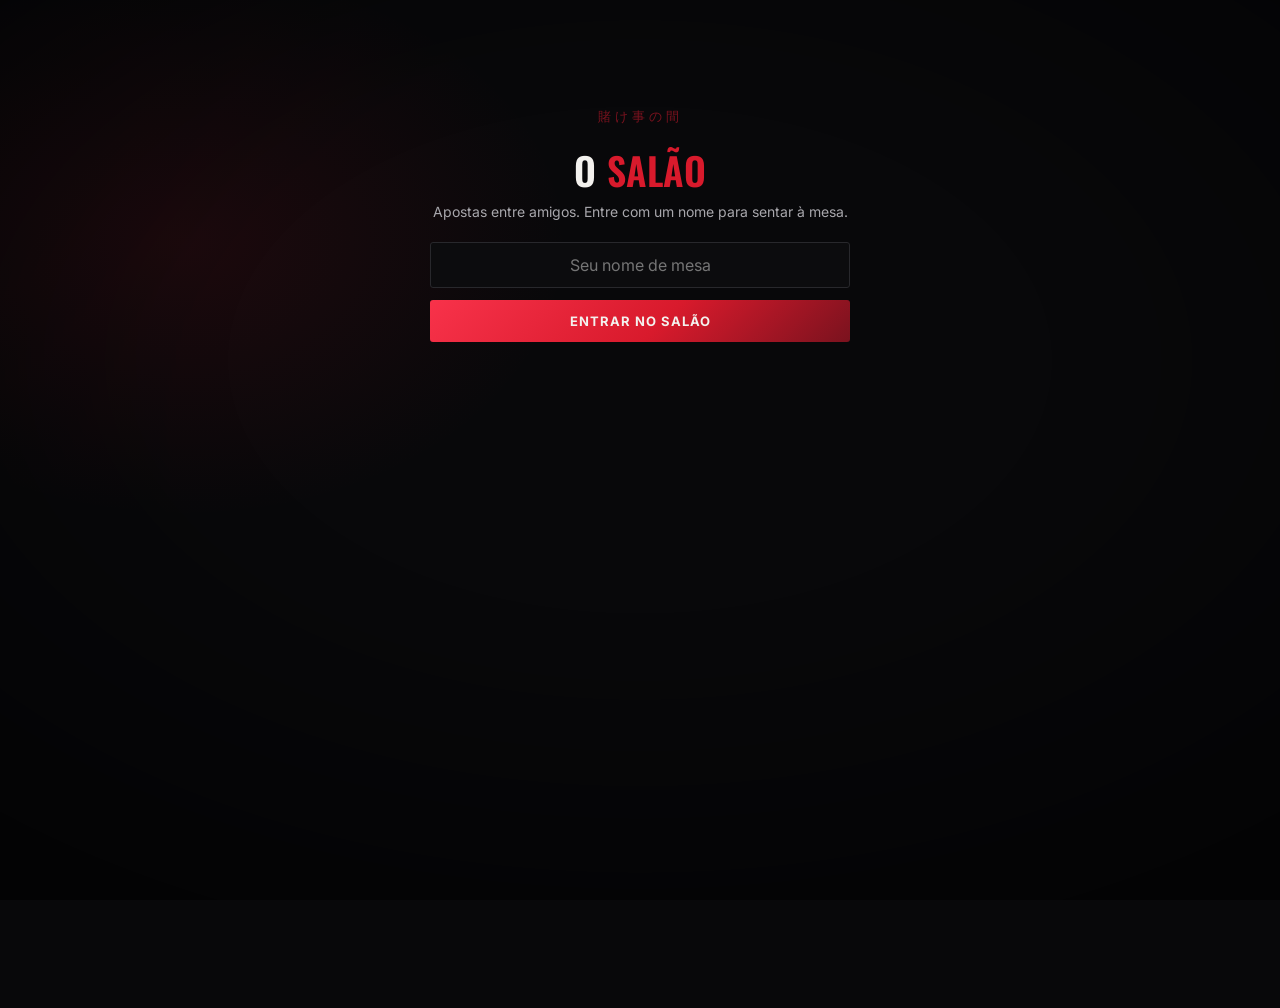
==== index.html @ 5dc74555 "first commit" ====
<!DOCTYPE html>
<html lang="pt-BR">
<head>
<meta charset="UTF-8">
<meta name="viewport" content="width=device-width, initial-scale=1.0">
<title>Salão de Apostas</title>
<link rel="preconnect" href="https://fonts.googleapis.com">
<link href="https://fonts.googleapis.com/css2?family=Oswald:wght@400;500;600;700&family=Inter:wght@400;500;600;700&family=JetBrains+Mono:wght@400;500;700&display=swap" rel="stylesheet">
<style>
  :root{
    --bg:#08080a;
    --panel:#131315;
    --panel-2:#0e0e10;
    --line:#28282c;
    --red:#d81a2c;
    --red-dim:#7a121e;
    --red-bright:#f8324a;
    --red-glow: rgba(216,26,44,.35);
    --gold:#e8c85a;
    --white:#f3f1ee;
    --dim:#a8a7ac;
    --muted:#6f6e74;
    --shadow: 0 10px 30px rgba(0,0,0,.6);
  }
  *{box-sizing:border-box;}
  html,body{margin:0;padding:0;}
  body{
    background:
      radial-gradient(ellipse 900px 500px at 85% -10%, rgba(216,26,44,.20), transparent 60%),
      radial-gradient(ellipse 700px 500px at 8% 15%, rgba(216,26,44,.10), transparent 55%),
      radial-gradient(ellipse 900px 700px at 50% 115%, rgba(120,10,20,.18), transparent 60%),
      var(--bg);
    background-attachment: fixed;
    background-size: 180% 180%, 180% 180%, 180% 180%, auto;
    animation: bgDrift 26s ease-in-out infinite;
    color:var(--white);
    font-family:'Inter',sans-serif;
    min-height:100vh;
    position:relative;
    -webkit-font-smoothing:antialiased;
  }
  body::after{
    content:''; position:fixed; inset:0; pointer-events:none; z-index:0;
    background: radial-gradient(ellipse 80% 70% at 50% 40%, transparent 40%, rgba(0,0,0,.55) 100%);
  }
  @keyframes bgDrift{
    0%,100%{ background-position: 0% 0%, 100% 20%, 50% 100%, 0 0; }
    50%{ background-position: 15% 10%, 85% 5%, 45% 92%, 0 0; }
  }
  @media (prefers-reduced-motion: reduce){ body{ animation:none; } }
  @keyframes neonFlicker{
    0%,100%{ opacity:1; text-shadow: 0 0 10px var(--red-glow), 0 0 22px var(--red-glow); }
    92%{ opacity:1; text-shadow: 0 0 10px var(--red-glow), 0 0 22px var(--red-glow); }
    93%{ opacity:.4; text-shadow:none; }
    95%{ opacity:1; text-shadow: 0 0 10px var(--red-glow), 0 0 22px var(--red-glow); }
    96%{ opacity:.5; text-shadow:none; }
    98%{ opacity:1; text-shadow: 0 0 10px var(--red-glow), 0 0 22px var(--red-glow); }
  }

  h1,h2,h3,.display{
    font-family:'Oswald',sans-serif;
    text-transform:uppercase;
    letter-spacing:.5px;
    font-weight:600;
  }
  .mono{ font-family:'JetBrains Mono',monospace; }
  a{color:var(--red);}
  button{
    font-family:'Inter',sans-serif;
    cursor:pointer;
    border:none;
    border-radius:3px;
    transition: transform .12s ease, filter .12s ease, background .15s ease;
  }
  button:active{ transform: scale(.97); }
  button:disabled{ opacity:.35; cursor:not-allowed; filter:none; transform:none; }
  button:focus-visible, input:focus-visible, select:focus-visible{
    outline: 2px solid var(--red);
    outline-offset: 2px;
  }
  input, select, textarea{
    background:#0c0c0e;
    border:1px solid var(--line);
    color:var(--white);
    border-radius:3px;
    padding:8px 10px;
    font-family:'Inter',sans-serif;
    font-size:14px;
  }

  /* ---------- shell ---------- */
  #app{ max-width:1180px; margin:0 auto; padding:0 18px 60px; position:relative; z-index:1; }

  .hud{
    position:sticky; top:0; z-index:20;
    background: linear-gradient(180deg, #0a0a0aef, #0a0a0ad0 80%, transparent);
    backdrop-filter: blur(6px);
    padding:16px 18px 12px;
    margin:0 -18px;
    border-bottom:1px solid var(--line);
    display:flex; align-items:center; gap:16px; flex-wrap:wrap;
  }
  .hud .brand{ font-size:21px; font-weight:700; color:var(--white); white-space:nowrap; display:flex; align-items:baseline; gap:8px; }
  .hud .brand span.mark{ color:var(--red); animation: neonFlicker 5s ease-in-out 1; }
  .hud .brand em{ font-style:normal; color:var(--muted); font-weight:400; font-size:11px; letter-spacing:1.5px; text-transform:uppercase; margin-left:2px; font-family:'Inter',sans-serif; }
  .hud .spacer{ flex:1; }
  .balance-pill{
    display:flex; align-items:center; gap:9px;
    background:var(--panel); border:1px solid var(--red-dim); border-radius:3px;
    padding:6px 14px 6px 8px;
  }
  .chip-dot{
    width:20px;height:20px;border-radius:50%;
    background:var(--red);
    border:2px solid #2a0508;
    box-shadow: 0 0 0 2px var(--red) inset;
  }
  .balance-pill .num{ font-size:16px; font-weight:700; color:var(--white); }
  .who{ font-size:12.5px; color:var(--dim); text-transform:uppercase; letter-spacing:.5px; }
  .who b{ color:var(--white); }

  .ticker-wrap{
    overflow:hidden; white-space:nowrap;
    border-bottom:1px solid var(--line);
    background:var(--panel-2);
    padding:7px 0;
    margin:0 -18px 22px;
  }
  .ticker-wrap.empty{ display:none; }
  .ticker{
    display:inline-block;
    padding-left:100%;
    animation: scrollTicker 28s linear infinite;
    font-size:12.5px; color:var(--dim);
  }
  .ticker span{ margin-right:46px; }
  .ticker b{ color:var(--red); }
  @keyframes scrollTicker{ 0%{ transform:translateX(0); } 100%{ transform:translateX(-100%); } }
  @media (prefers-reduced-motion: reduce){ .ticker{ animation:none; padding-left:0; } }

  .gate{
    max-width:420px; margin:12vh auto; text-align:center;
    position:relative;
  }
  .gate .kanji{ font-size:13px; color:var(--red-dim); letter-spacing:4px; margin-bottom:6px; }
  .gate h1{ font-size:38px; margin-bottom:4px; line-height:1; }
  .gate h1 span{ color:var(--red); animation: neonFlicker 5s ease-in-out 1; }
  .gate p{ color:var(--dim); font-size:14px; margin-bottom:22px; text-transform:none; letter-spacing:0; font-family:'Inter',sans-serif; }
  .gate input{ width:100%; text-align:center; font-size:16px; padding:12px; margin-bottom:12px; }
  .gate button{ width:100%; padding:13px; background:var(--red); color:var(--white); font-weight:700; font-size:13px; text-transform:uppercase; letter-spacing:1px; }
  .gate button:hover{ background:#f02338; }

  .layout{ display:grid; grid-template-columns: 1.7fr 1fr; gap:22px; align-items:start; }
  @media (max-width: 860px){ .layout{ grid-template-columns:1fr; } }

  .section-head{
    display:flex; align-items:baseline; justify-content:space-between; gap:10px;
    margin-bottom:14px;
    border-bottom:2px solid var(--red);
    padding-bottom:8px;
  }
  .section-head h2{ font-size:17px; margin:0; color:var(--white); }
  .section-head .hint{ font-size:12px; color:var(--muted); }

  .new-bet-toggle{
    background:var(--red); color:var(--white); font-weight:700; font-size:12px;
    padding:9px 14px; text-transform:uppercase; letter-spacing:.5px;
  }
  .new-bet-toggle:hover{ background:#f02338; }

  .card{
    background: var(--panel);
    border:1px solid var(--line);
    border-radius:4px;
    padding:16px 18px;
    box-shadow:var(--shadow);
  }

  .new-bet-form{ margin-bottom:20px; }
  .new-bet-form .row{ display:flex; gap:10px; margin-bottom:10px; flex-wrap:wrap; }
  .new-bet-form input[type=text]{ flex:1; min-width:160px; }
  .type-toggle{ display:flex; gap:8px; }
  .type-toggle button{
    background:#0c0c0e; border:1px solid var(--line); color:var(--dim);
    padding:8px 12px; font-size:12px; text-transform:uppercase; letter-spacing:.5px;
  }
  .type-toggle button.active{ background:var(--red); color:var(--white); border-color:var(--red); font-weight:600; }
  .new-bet-form .opts-hint{ font-size:11.5px; color:var(--muted); margin:-4px 0 10px; }
  .submit-bet{ background:var(--red); color:var(--white); font-weight:700; padding:10px 18px; font-size:12.5px; text-transform:uppercase; letter-spacing:.5px; }
  .submit-bet:hover{ background:#f02338; }

  .bet-list{ display:flex; flex-direction:column; gap:14px; }
  .bet{
    background: var(--panel);
    border:1px solid var(--line);
    border-radius:4px;
    padding:16px 18px 14px;
    box-shadow:var(--shadow);
    position:relative;
    overflow:hidden;
  }
  .bet::before{
    content:''; position:absolute; inset:0 0 auto 0; height:3px;
    background:var(--red);
  }
  .bet.closed::before{ background:var(--muted); }
  .bet-top{ display:flex; justify-content:space-between; gap:10px; align-items:flex-start; margin-bottom:6px;}
  .bet-title{ font-size:16.5px; font-weight:600; color:var(--white); line-height:1.3; font-family:'Inter',sans-serif; text-transform:none; letter-spacing:0; }
  .bet-meta{ font-size:11.5px; color:var(--muted); margin-top:2px; }
  .status-tag{
    font-size:10.5px; padding:3px 9px; border-radius:2px; white-space:nowrap; flex-shrink:0;
    text-transform:uppercase; letter-spacing:.5px; font-weight:600;
  }
  .status-tag.aberta{ background:transparent; color:var(--red); border:1px solid var(--red); }
  .status-tag.fechada{ background:var(--panel-2); color:var(--muted); border:1px solid var(--line); }

  .pot-line{ font-size:12px; color:var(--dim); margin:8px 0 10px; }
  .pot-line .mono{ color:var(--white); }

  .option-row{
    display:flex; align-items:center; gap:10px;
    padding:8px 4px; border-bottom:1px solid var(--line);
  }
  .option-row:last-child{ border-bottom:none; }
  .option-row .oname{ flex:1; font-size:13.5px; }
  .option-row .oname.void{ color:var(--muted); font-style:italic; }
  .option-row .opool{ font-size:11.5px; color:var(--muted); min-width:70px; text-align:right; }
  .option-row input[type=number]{ width:70px; }
  .option-row button.wager-btn{
    background:transparent; color:var(--red); border:1px solid var(--red);
    padding:6px 10px; font-size:11.5px; font-weight:600; text-transform:uppercase; letter-spacing:.5px;
  }
  .option-row button.wager-btn:hover{ background:var(--red); color:var(--white); }
  .option-row.winner{ background:rgba(216,26,44,.1); border-radius:2px; }
  .option-row.winner .oname::after{ content:' — vencedora'; color:var(--red); font-size:11px; font-weight:600; font-style:normal; }

  .open-input-row{ display:flex; gap:8px; margin-top:8px; }
  .open-input-row input[type=text]{ flex:1; }

  .my-wagers{ margin-top:8px; font-size:11.5px; color:var(--muted); }
  .my-wagers b{ color:var(--dim); }

  .host-controls{
    margin-top:12px; padding-top:10px; border-top:1px solid var(--line);
    display:flex; gap:8px; align-items:center; flex-wrap:wrap;
  }
  .host-controls select{ flex:1; min-width:140px; }
  .host-controls button.resolve{ background:var(--red); color:var(--white); font-weight:700; font-size:12px; padding:8px 14px; text-transform:uppercase; letter-spacing:.5px; }
  .host-controls button.resolve:hover{ background:#f02338; }
  .host-controls button.void-bet{ background:transparent; border:1px solid var(--muted); color:var(--muted); font-size:11.5px; padding:7px 12px; }
  .host-controls .host-label{ font-size:11px; color:var(--muted); width:100%; text-transform:uppercase; letter-spacing:.5px; }

  .result-note{ margin-top:10px; font-size:12.5px; color:var(--red); font-style:italic; }

  /* sidebar */
  .side-card{ margin-bottom:18px; }
  .leaderboard-row{ display:flex; align-items:center; gap:10px; padding:7px 2px; font-size:13.5px; }
  .leaderboard-row .rank{ width:20px; color:var(--muted); font-size:12px; }
  .leaderboard-row .name{ flex:1; }
  .leaderboard-row .amt{ color:var(--red); font-weight:600; }
  .leaderboard-row.me{ background:rgba(216,26,44,.1); border-radius:2px; }

  .bonus-row{ display:flex; align-items:center; justify-content:space-between; gap:10px; margin-bottom:10px; }
  .bonus-row .desc{ font-size:12.5px; color:var(--dim); flex:1; }
  .bonus-btn{
    background:var(--red); color:var(--white); font-weight:700; font-size:12px; padding:9px 14px; white-space:nowrap;
    text-transform:uppercase; letter-spacing:.5px;
  }
  .bonus-btn:hover:not(.cooldown){ background:#f02338; }
  .bonus-btn.cooldown{ background:var(--panel-2); color:var(--muted); border:1px solid var(--line); }

  .slot{
    display:flex; gap:6px; justify-content:center; margin:10px 0;
  }
  .reel{
    width:44px; height:44px; background:var(--panel-2); border:1px solid var(--red-dim);
    border-radius:3px; display:flex; align-items:center; justify-content:center;
    font-size:22px;
  }
  .reel.spin{ animation: reelSpin .09s linear infinite; }
  @keyframes reelSpin{ 0%{ transform:translateY(0);} 100%{ transform:translateY(6px);} }
  .slot-result{ text-align:center; font-size:12.5px; color:var(--dim); min-height:16px; }

  .admin-toggle{ font-size:11px; color:var(--muted); background:none; border:none; text-decoration:underline; padding:4px 0; text-transform:uppercase; letter-spacing:.5px; }
  .admin-box{ margin-top:8px; display:flex; gap:8px; }
  .admin-box input{ flex:1; }
  .admin-panel{ border:1px solid var(--red-dim); }
  .admin-panel h3{ font-size:13px; margin:0 0 10px; color:var(--red); letter-spacing:.5px; }
  .admin-row{ display:flex; gap:8px; margin-bottom:8px; flex-wrap:wrap; }
  .admin-row input{ flex:1; min-width:90px; }
  .admin-row button{ background:var(--red-dim); color:var(--white); font-size:11.5px; padding:8px 12px; font-weight:600; text-transform:uppercase; letter-spacing:.5px; }
  .admin-row button:hover{ background:var(--red); }
  .admin-note{ font-size:11px; color:var(--muted); margin-top:6px;}

  .admin-sub{ margin-top:14px; padding-top:12px; border-top:1px dashed var(--line); }
  .admin-sub h4{ font-family:'Inter',sans-serif; font-size:11.5px; text-transform:uppercase; letter-spacing:.8px; color:var(--dim); margin:0 0 8px; }
  .banned-list, .shop-manage-list{ display:flex; flex-wrap:wrap; gap:6px; margin-top:6px; }
  .banned-chip, .shop-chip{
    display:flex; align-items:center; gap:6px; background:var(--panel-2); border:1px solid var(--line);
    border-radius:2px; padding:4px 6px; font-size:11.5px; color:var(--dim);
  }
  .banned-chip button, .shop-chip button{
    background:none; border:none; color:var(--muted); font-size:13px; line-height:1; padding:0 2px;
  }
  .banned-chip button:hover, .shop-chip button:hover{ color:var(--red); }
  .emoji-pick-row{ display:flex; flex-wrap:wrap; gap:4px; margin:6px 0 8px; }
  .emoji-pick{ background:var(--panel-2); border:1px solid var(--line); font-size:16px; padding:4px 7px; border-radius:2px; }
  .emoji-pick:hover{ border-color:var(--red); }
  .emoji-pick.active{ border-color:var(--red); background:rgba(216,26,44,.15); }

  .shop-card{ margin-bottom:18px; }
  .shop-tabs{ display:flex; gap:6px; margin-bottom:12px; }
  .shop-tab{
    flex:1; background:var(--panel-2); border:1px solid var(--line); color:var(--dim);
    padding:8px; font-size:11.5px; text-transform:uppercase; letter-spacing:.5px;
  }
  .shop-tab.active{ background:var(--red); color:var(--white); border-color:var(--red); font-weight:600; }
  .shop-items{ display:flex; flex-direction:column; gap:8px; }
  .shop-item{
    display:flex; align-items:center; gap:10px; padding:8px; background:var(--panel-2);
    border:1px solid var(--line); border-radius:3px;
  }
  .shop-item .preview{ width:26px; height:26px; border-radius:50%; flex-shrink:0; border:1px solid var(--line); }
  .shop-item .preview.emoji{ font-size:18px; display:flex; align-items:center; justify-content:center; border-radius:3px; background:#0c0c0e; }
  .shop-item .label-tag{
    font-size:10px; font-weight:700; text-transform:uppercase; letter-spacing:.5px; color:var(--red);
    border:1px solid var(--red); border-radius:2px; padding:2px 5px;
  }
  .shop-item .info{ flex:1; min-width:0; }
  .shop-item .iname{ font-size:13px; color:var(--white); }
  .shop-item .iprice{ font-size:11px; color:var(--muted); }
  .shop-item .ibtn{ font-size:11px; font-weight:700; text-transform:uppercase; letter-spacing:.5px; padding:7px 11px; white-space:nowrap; }
  .shop-item .ibtn.buy{ background:var(--red); color:var(--white); }
  .shop-item .ibtn.buy:hover{ background:#f02338; }
  .shop-item .ibtn.equip{ background:transparent; border:1px solid var(--dim); color:var(--dim); }
  .shop-item .ibtn.equip:hover{ border-color:var(--red); color:var(--red); }
  .shop-item .ibtn.equipped{ background:var(--panel-2); border:1px solid var(--red); color:var(--red); }
  .shop-item .ibtn.locked{ background:var(--panel-2); border:1px solid var(--line); color:var(--muted); cursor:not-allowed; }
  .shop-empty{ font-size:12px; color:var(--muted); text-align:center; padding:14px 0; }

  .chat-card{ display:flex; flex-direction:column; }
  .chat-log{
    height:230px; overflow-y:auto; display:flex; flex-direction:column; gap:9px;
    padding-right:4px; margin-bottom:10px;
  }
  .chat-log::-webkit-scrollbar{ width:6px; }
  .chat-log::-webkit-scrollbar-thumb{ background:var(--line); border-radius:3px; }
  .chat-msg{ font-size:12.5px; line-height:1.4; color:var(--dim); }
  .chat-msg b{ color:var(--red); font-weight:600; }
  .chat-msg.house{ background:rgba(216,26,44,.08); border-left:2px solid var(--red); padding:6px 8px; border-radius:2px; }
  .chat-msg.house b{ color:var(--gold, #e8c85a); }
  .chat-msg .chat-time{ color:var(--muted); font-size:10px; float:right; }
  .crest{ margin-right:4px; }
  .name-tag{
    display:inline-block; margin-left:5px; font-size:9.5px; font-weight:700; letter-spacing:.5px;
    text-transform:uppercase; color:var(--red); border:1px solid var(--red); border-radius:2px;
    padding:1px 4px; vertical-align:middle;
  }
  .chat-empty{ font-size:12.5px; color:var(--muted); text-align:center; padding:20px 0; }
  .chat-input-row{ display:flex; gap:8px; }
  .chat-input-row input{ flex:1; }
  .chat-input-row button{ background:var(--red); color:var(--white); font-weight:700; font-size:12px; padding:8px 14px; text-transform:uppercase; letter-spacing:.5px; }
  .chat-input-row button:hover{ background:#f02338; }

  .empty-state{ font-size:13.5px; color:var(--muted); padding:24px 0; text-align:center; }
  .toast{
    position:fixed; bottom:20px; left:50%; transform:translateX(-50%);
    background:var(--panel); border:1px solid var(--red); color:var(--white);
    padding:10px 18px; border-radius:3px; font-size:13px; box-shadow:var(--shadow);
    z-index:50; opacity:0; transition:opacity .25s ease;
    pointer-events:none;
  }
  .toast.show{ opacity:1; }

  /* ---------- mafia casino: gradientes, glow e animações ---------- */
  .new-bet-toggle, .submit-bet, .host-controls button.resolve,
  .bonus-btn:not(.cooldown), .chat-input-row button, .shop-item .ibtn.buy, .gate button{
    background: linear-gradient(135deg, var(--red-bright), var(--red) 55%, var(--red-dim));
    position:relative; overflow:hidden; z-index:0;
  }
  .new-bet-toggle::before, .submit-bet::before, .host-controls button.resolve::before,
  .bonus-btn:not(.cooldown)::before, .chat-input-row button::before, .shop-item .ibtn.buy::before, .gate button::before{
    content:''; position:absolute; top:0; left:-60%; width:35%; height:100%;
    background: linear-gradient(115deg, transparent, rgba(255,255,255,.4), transparent);
    transform: skewX(-18deg);
    transition: left .55s ease;
    pointer-events:none;
  }
  .new-bet-toggle:hover::before, .submit-bet:hover::before, .host-controls button.resolve:hover::before,
  .bonus-btn:not(.cooldown):hover::before, .chat-input-row button:hover::before, .shop-item .ibtn.buy:hover::before, .gate button:hover::before{
    left:130%;
  }
  @keyframes pulseGlow{
    0%,100%{ box-shadow: 0 0 0 rgba(216,26,44,0); }
    50%{ box-shadow: 0 0 16px 1px var(--red-glow); }
  }
  .bonus-btn:not(.cooldown){ animation: pulseGlow 2.2s ease-in-out infinite; }

  .card, .bet, .shop-item{
    background: linear-gradient(165deg, #17171a, var(--panel-2) 75%);
    transition: border-color .2s ease, box-shadow .2s ease, transform .2s ease;
  }
  .bet:hover, .shop-item:hover{
    border-color: var(--red-dim);
    box-shadow: var(--shadow), 0 0 0 1px rgba(216,26,44,.15), 0 0 20px -4px var(--red-glow);
  }
  .bet.aberta-glow::before{
    background: linear-gradient(90deg, var(--red-dim), var(--red-bright), var(--red-dim));
    background-size:200% 100%;
    animation: shimmerBar 3.4s linear infinite;
  }
  @keyframes shimmerBar{ 0%{ background-position:0% 0; } 100%{ background-position:200% 0; } }

  .chip-dot{
    background: conic-gradient(from 0deg, var(--red-dim), var(--red-bright), var(--red-dim), var(--red-bright), var(--red-dim));
    animation: chipSpin 6s linear infinite;
  }
  @keyframes chipSpin{ 0%{ filter:hue-rotate(0deg) brightness(1); } 50%{ filter:hue-rotate(6deg) brightness(1.15); } 100%{ filter:hue-rotate(0deg) brightness(1); } }

  .balance-pill{ transition: box-shadow .3s ease; }
  .balance-pill:hover{ box-shadow: 0 0 14px -2px var(--red-glow); }

  .section-head{ position:relative; }
  .section-head::after{
    content:''; position:absolute; left:0; right:0; bottom:-2px; height:2px;
    background: linear-gradient(90deg, var(--red), transparent);
    opacity:.7;
  }

  @media (prefers-reduced-motion: reduce){
    .bonus-btn:not(.cooldown), .bet.aberta-glow::before, .chip-dot{ animation:none; }
  }
</style>
</head>
<body>
<div id="app"></div>
<div class="toast" id="toast"></div>

<script>
const STORAGE_KEY = 'casino_state';
const ME_KEY = 'casino_me';
const ADMIN_PIN = 'vip777';
const START_BALANCE = 500;
const BONUS_AMOUNT = 100;
const BONUS_COOLDOWN = 3 * 60 * 1000;
const SPIN_COOLDOWN = 45 * 1000;
const SYMBOLS = ['🍒','🔔','⭐','7️⃣','🍋','💎'];

let state = { users: {}, bets: [], chat: [], banned: [], settings: { startBalance: 500 }, shop: null };
let chatDraft = '';
let me = null;
let loginPinOpen = false;
let spinning = false;
let now = Date.now();
let newBetOpen = false;
let newBetType = 'fixa';
let shopTab = 'colors';
let newCrestEmoji = '';

const DEFAULT_SHOP = {
  colors: [
    { id:'c_gold',   label:'Dourado',      hex:'#e8c85a', price:150 },
    { id:'c_silver', label:'Prata',        hex:'#c9c9d1', price:150 },
    { id:'c_green',  label:'Verde Neon',   hex:'#39ff8f', price:200 },
    { id:'c_blue',   label:'Azul Elétrico',hex:'#2e8bff', price:200 },
    { id:'c_purple', label:'Roxo Real',    hex:'#a34bff', price:250 },
    { id:'c_white',  label:'Branco Puro',  hex:'#ffffff', price:100 }
  ],
  tags: [
    { id:'t_apostador', label:'Apostador', price:100 },
    { id:'t_sortudo',   label:'Sortudo',   price:150 },
    { id:'t_tubarao',   label:'Tubarão',   price:300 },
    { id:'t_banqueiro', label:'Banqueiro', price:400 },
    { id:'t_lenda',     label:'Lenda',     price:600 }
  ],
  crests: [
    { id:'k_dice',   emoji:'🎲', label:'Dados',      price:50 },
    { id:'k_spade',  emoji:'♠️', label:'Espadas',    price:80 },
    { id:'k_joker',  emoji:'🃏', label:'Joker',      price:120 },
    { id:'k_money',  emoji:'💰', label:'Saco de Grana', price:150 },
    { id:'k_fire',   emoji:'🔥', label:'Fogo',       price:150 },
    { id:'k_bolt',   emoji:'⚡', label:'Raio',       price:180 },
    { id:'k_skull',  emoji:'☠️', label:'Caveira',    price:200 },
    { id:'k_gem',    emoji:'💎', label:'Diamante',   price:250 },
    { id:'k_shark',  emoji:'🦈', label:'Tubarão',    price:300 },
    { id:'k_dragon', emoji:'🐉', label:'Dragão',     price:350 },
    { id:'k_crown',  emoji:'👑', label:'Coroa',      price:400 }
  ]
};
const CREST_SUGGESTIONS = ['👑','💎','🔥','☠️','🐉','🦈','⚡','🃏','♠️','🎲','💰','🍀','🎯','🥇','🐺','🦁','🃏','🂡','🎰','🍒'];

function toast(msg){
  const t = document.getElementById('toast');
  t.textContent = msg;
  t.classList.add('show');
  clearTimeout(t._h);
  t._h = setTimeout(()=> t.classList.remove('show'), 2600);
}

async function loadState(){
  try{
    const r = await fetch('/api/state');
    if(r.ok) state = await r.json();
  }catch(e){ console.error('falha ao buscar estado', e); }
  if(!state.chat) state.chat = [];
  if(!state.banned) state.banned = [];
  if(!state.settings) state.settings = { startBalance: 500 };
  if(!state.shop) state.shop = JSON.parse(JSON.stringify(DEFAULT_SHOP));
}
async function saveState(){
  try{
    await fetch('/api/state', {
      method:'POST',
      headers:{'Content-Type':'application/json'},
      body: JSON.stringify(state)
    });
  }catch(e){ console.error('storage set failed', e); toast('Falha ao salvar — servidor está de pé?'); }
}
async function loadMe(){
  try{
    const raw = localStorage.getItem(ME_KEY);
    if(raw) me = JSON.parse(raw);
  }catch(e){ me = null; }
}
async function saveMe(){
  try{ localStorage.setItem(ME_KEY, JSON.stringify(me)); }catch(e){}
}

function ensureUser(name){
  if(!state.users[name]){
    state.users[name] = {
      balance: (state.settings && state.settings.startBalance) || START_BALANCE,
      lastBonus: 0, lastSpin: 0,
      owned: { colors: [], tags: [], crests: [] },
      equipped: { color: null, tag: null, crest: null }
    };
  }
  const u = state.users[name];
  if(!u.owned) u.owned = { colors: [], tags: [], crests: [] };
  if(!u.equipped) u.equipped = { color: null, tag: null, crest: null };
  return u;
}

function fmt(n){ return Math.round(n).toLocaleString('pt-BR'); }

function nameHTML(username){
  const u = state.users[username];
  const safeName = escapeHTML(username);
  if(!u || !u.equipped) return safeName;
  const eq = u.equipped;
  const color = eq.color && (state.shop.colors||[]).find(c=> c.id===eq.color);
  const tag = eq.tag && (state.shop.tags||[]).find(t=> t.id===eq.tag);
  const crest = eq.crest && (state.shop.crests||[]).find(k=> k.id===eq.crest);
  const nameStyle = color ? ` style="color:${color.hex};"` : '';
  const crestHtml = crest ? `<span class="crest" title="${escapeAttr(crest.label)}">${crest.emoji}</span>` : '';
  const tagHtml = tag ? `<span class="name-tag">${escapeHTML(tag.label)}</span>` : '';
  return `${crestHtml}<span${nameStyle}>${safeName}</span>${tagHtml}`;
}

// ---------------- rendering ----------------
function render(){
  const app = document.getElementById('app');
  if(me && me.name && (state.banned||[]).includes(me.name)){
    me = null; saveMe();
  }
  if(!me || !me.name){
    app.innerHTML = renderGate();
    bindGate();
    return;
  }
  app.innerHTML = renderApp();
  bindApp();
  const log = document.getElementById('chatLog');
  if(log) log.scrollTop = log.scrollHeight;
}

function renderGate(){
  return `
    <div class="gate">
      <div class="kanji">賭け事の間</div>
      <h1 class="display">O <span>Salão</span></h1>
      <p>Apostas entre amigos. Entre com um nome para sentar à mesa.</p>
      <input id="gateName" type="text" placeholder="Seu nome de mesa" maxlength="20" />
      <button id="gateBtn">Entrar no salão</button>
    </div>
  `;
}
function bindGate(){
  const btn = document.getElementById('gateBtn');
  const input = document.getElementById('gateName');
  input.addEventListener('keydown', e=>{ if(e.key==='Enter') btn.click(); });
  btn.addEventListener('click', async ()=>{
    const name = input.value.trim();
    if(!name){ toast('Escolha um nome'); return; }
    await loadState();
    if((state.banned||[]).includes(name)){ toast('Você foi banido desta mesa.'); return; }
    ensureUser(name);
    me = { name, isAdmin:false };
    await saveMe();
    await saveState();
    render();
  });
}

function tickerHTML(){
  const resolved = state.bets.filter(b=> b.status==='fechada').slice(-10).reverse();
  if(resolved.length===0) return '';
  const items = resolved.map(b=>{
    const label = b.winner === '__void__' ? 'a casa levou tudo' : `venceu "${escapeHTML(b.winner)}"`;
    return `<span><b>${escapeHTML(b.title)}</b> — ${label}</span>`;
  }).join('');
  return items + items; // duplicate for seamless loop
}

function renderApp(){
  const user = ensureUser(me.name);
  const sorted = [...state.bets].sort((a,b)=> b.createdAt - a.createdAt);
  const leaderboard = Object.entries(state.users)
    .sort((a,b)=> b[1].balance - a[1].balance)
    .slice(0, 8);

  const bonusReady = now - (user.lastBonus||0) >= BONUS_COOLDOWN;
  const bonusRemain = Math.max(0, BONUS_COOLDOWN - (now - (user.lastBonus||0)));
  const spinReady = now - (user.lastSpin||0) >= SPIN_COOLDOWN;
  const spinRemain = Math.max(0, SPIN_COOLDOWN - (now - (user.lastSpin||0)));

  const tHTML = tickerHTML();

  return `
    <div class="hud">
      <div class="brand"><span class="mark">O</span> Salão <em>賭け事の間</em></div>
      <div class="spacer"></div>
      <div class="who">sentado como <b>${nameHTML(me.name)}</b>${me.isAdmin ? ' · host' : ''}</div>
      <div class="balance-pill">
        <div class="chip-dot"></div>
        <div class="num mono">${fmt(user.balance)}</div>
      </div>
    </div>
    <div class="ticker-wrap ${tHTML ? '' : 'empty'}"><div class="ticker">${tHTML}</div></div>

    <div class="layout">
      <div>
        <div class="section-head">
          <h2>Mesa de apostas</h2>
          <button class="new-bet-toggle" id="toggleNewBet">${newBetOpen ? 'Cancelar' : '+ Abrir aposta'}</button>
        </div>
        ${newBetOpen ? renderNewBetForm() : ''}
        <div class="bet-list">
          ${sorted.length ? sorted.map(b=> renderBet(b, user)).join('') : '<div class="empty-state">Nenhuma aposta na mesa ainda. Abra a primeira.</div>'}
        </div>
      </div>

      <div>
        <div class="card side-card chat-card">
          <h3 style="margin:0 0 10px;font-size:14px;color:var(--red);">Chat ao vivo</h3>
          <div class="chat-log" id="chatLog">
            ${(state.chat||[]).length ? (state.chat||[]).map(m=>`
              <div class="chat-msg ${m.house?'house':''}"><b>${m.house ? 'A Casa 🂡' : nameHTML(m.user)}</b><span class="chat-time mono">${fmtTime(m.ts)}</span><br>${escapeHTML(m.text)}</div>
            `).join('') : '<div class="chat-empty">Ninguém falou nada ainda.</div>'}
          </div>
          <div class="chat-input-row">
            <input type="text" id="chatInput" placeholder="Escreva algo..." maxlength="240" value="${escapeAttr(chatDraft)}" />
            <button id="chatSendBtn">Enviar</button>
          </div>
        </div>

        <div class="card side-card">
          <h3 style="margin:0 0 10px;font-size:14px;color:var(--red);">Recompensas</h3>
          <div class="bonus-row">
            <div class="desc">Bônus da casa a cada 3 min</div>
            <button class="bonus-btn ${bonusReady?'':'cooldown'}" id="bonusBtn" ${bonusReady?'':'disabled'}>
              ${bonusReady ? '+ '+BONUS_AMOUNT : fmtClock(bonusRemain)}
            </button>
          </div>
          <div style="border-top:1px solid var(--line);margin:10px 0;"></div>
          <div style="font-size:12.5px;color:var(--dim);margin-bottom:6px;">Caça-níquel grátis</div>
          <div class="slot" id="slotReels">
            <div class="reel">🎲</div><div class="reel">🎲</div><div class="reel">🎲</div>
          </div>
          <div class="slot-result" id="slotResult"></div>
          <button class="bonus-btn ${spinReady?'':'cooldown'}" style="width:100%;margin-top:6px;" id="spinBtn" ${spinReady||spinning ? '':'disabled'}>
            ${spinning ? 'girando…' : (spinReady ? 'Girar' : fmtClock(spinRemain))}
          </button>
        </div>

        <div class="card side-card">
          <h3 style="margin:0 0 10px;font-size:14px;color:var(--red);">Ranking da noite</h3>
          ${leaderboard.map(([n,u],i)=>`
            <div class="leaderboard-row ${n===me.name?'me':''}">
              <div class="rank mono">${i+1}</div>
              <div class="name">${nameHTML(n)}</div>
              <div class="amt mono">${fmt(u.balance)}</div>
            </div>`).join('')}
        </div>

        ${renderShopCard(user)}

        <div class="card side-card admin-panel" style="${me.isAdmin ? '' : 'display:none'}">
          ${renderAdminPanel()}
        </div>

        <div class="card side-card" style="${me.isAdmin ? 'display:none':''}">
          <button class="admin-toggle" id="toggleAdminLogin">${loginPinOpen ? 'fechar' : 'sou o host da mesa'}</button>
          ${loginPinOpen ? `
            <div class="admin-box">
              <input type="password" id="adminPin" placeholder="senha do host" />
              <button id="adminPinBtn" style="background:var(--red-dim);color:var(--white);padding:8px 12px;font-size:12px;">Entrar</button>
            </div>` : ''}
        </div>
      </div>
    </div>
  `;
}

function renderShopCard(user){
  const tabs = [['colors','Cores'], ['tags','Tags'], ['crests','Brasões']];
  const items = (state.shop[shopTab] || []);
  const owned = user.owned[shopTab] || [];
  const equippedId = user.equipped[shopTab === 'colors' ? 'color' : shopTab === 'tags' ? 'tag' : 'crest'];
  const eqField = shopTab === 'colors' ? 'color' : shopTab === 'tags' ? 'tag' : 'crest';

  const rows = items.length ? items.map(it=>{
    const isOwned = owned.includes(it.id);
    const isEquipped = equippedId === it.id;
    const canAfford = user.balance >= it.price;
    const preview = shopTab === 'colors'
      ? `<div class="preview" style="background:${it.hex};"></div>`
      : shopTab === 'crests'
        ? `<div class="preview emoji">${it.emoji}</div>`
        : `<div class="label-tag">${escapeHTML(it.label)}</div>`;
    let btn;
    if(isOwned){
      btn = `<button class="ibtn ${isEquipped?'equipped':'equip'}" data-equip="${shopTab}" data-id="${escapeAttr(it.id)}">${isEquipped ? 'Equipado' : 'Equipar'}</button>`;
    } else {
      btn = `<button class="ibtn ${canAfford?'buy':'locked'}" data-buy="${shopTab}" data-id="${escapeAttr(it.id)}" ${canAfford?'':'disabled'}>Comprar</button>`;
    }
    return `<div class="shop-item">
      ${preview}
      <div class="info">
        <div class="iname">${escapeHTML(it.label)}</div>
        <div class="iprice mono">${it.price>0 ? fmt(it.price)+' pts' : 'grátis'}</div>
      </div>
      ${btn}
    </div>`;
  }).join('') : '<div class="shop-empty">O host ainda não adicionou itens aqui.</div>';

  return `
    <div class="card side-card shop-card">
      <h3 style="margin:0 0 10px;font-size:14px;color:var(--red);">Loja</h3>
      <div class="shop-tabs">
        ${tabs.map(([k,label])=> `<button class="shop-tab ${shopTab===k?'active':''}" data-shoptab="${k}">${label}</button>`).join('')}
      </div>
      <div class="shop-items">${rows}</div>
    </div>
  `;
}

function renderAdminPanel(){
  const banned = state.banned || [];
  const shopFields = {
    colors: [['label','Nome'],['hex','Cor'],['price','Preço']],
    tags: [['label','Texto da tag'],['price','Preço']],
    crests: [['emoji','Emoji'],['label','Nome'],['price','Preço']]
  };
  const shopLabelKey = { colors:'label', tags:'label', crests:'label' };

  return `
    <h3>Painel do host</h3>

    <div class="admin-row">
      <input type="text" id="grantName" placeholder="nome do jogador" />
      <input type="number" id="grantAmt" placeholder="pontos" style="width:90px;" />
      <button id="grantBtn">Dar pontos</button>
    </div>
    <div class="admin-row">
      <input type="text" id="resetName" placeholder="nome do jogador" />
      <button id="resetBtn">Zerar saldo</button>
    </div>
    <div class="admin-note">Pontos concedidos aqui não saem de ninguém — são criados pela casa.</div>

    <div class="admin-sub">
      <h4>Saldo inicial dos novos jogadores</h4>
      <div class="admin-row">
        <input type="number" id="startBalanceInput" value="${state.settings.startBalance}" style="width:100px;" />
        <button id="setStartBalanceBtn">Salvar</button>
      </div>
    </div>

    <div class="admin-sub">
      <h4>Anunciar como A Casa</h4>
      <div class="admin-row">
        <input type="text" id="announceInput" placeholder="mensagem para o chat" />
        <button id="announceBtn">Enviar</button>
      </div>
    </div>

    <div class="admin-sub">
      <h4>Banir jogador</h4>
      <div class="admin-row">
        <input type="text" id="banName" placeholder="nome do jogador" />
        <button id="banBtn">Banir</button>
      </div>
      <div class="banned-list">
        ${banned.length ? banned.map(n=> `<div class="banned-chip">${escapeHTML(n)}<button data-unban="${escapeAttr(n)}">×</button></div>`).join('') : '<span style="font-size:11.5px;color:var(--muted);">Ninguém banido.</span>'}
      </div>
    </div>

    <div class="admin-sub">
      <h4>Mesa</h4>
      <div class="admin-row">
        <button id="clearChatBtn" style="flex:1;">Limpar chat</button>
        <button id="cancelAllBetsBtn" style="flex:1;">Cancelar todas as apostas</button>
      </div>
    </div>

    <div class="admin-sub">
      <h4>Gerenciar loja — aba atual: ${shopTab==='colors'?'Cores':shopTab==='tags'?'Tags':'Brasões'}</h4>
      ${shopTab==='crests' ? `
        <div class="emoji-pick-row">
          ${CREST_SUGGESTIONS.map(e=> `<button type="button" class="emoji-pick ${newCrestEmoji===e?'active':''}" data-pick-emoji="${e}">${e}</button>`).join('')}
        </div>
      ` : ''}
      <div class="admin-row">
        ${shopTab==='crests' ? `<input type="text" id="newItemEmoji" placeholder="emoji" style="width:60px;" value="${escapeAttr(newCrestEmoji)}" maxlength="4" />` : ''}
        <input type="text" id="newItemLabel" placeholder="${shopTab==='tags' ? 'texto da tag' : 'nome do item'}" />
        ${shopTab==='colors' ? `<input type="color" id="newItemHex" value="#d81a2c" style="width:50px;padding:2px;" />` : ''}
        <input type="number" id="newItemPrice" placeholder="preço" style="width:80px;" />
        <button id="addShopItemBtn">Adicionar</button>
      </div>
      <div class="shop-manage-list">
        ${(state.shop[shopTab]||[]).map(it=> `<div class="shop-chip">${shopTab==='crests' ? it.emoji+' ' : ''}${escapeHTML(it.label)}<button data-remove-item="${shopTab}" data-remove-id="${escapeAttr(it.id)}">×</button></div>`).join('') || '<span style="font-size:11.5px;color:var(--muted);">Vazio.</span>'}
      </div>
      <div class="admin-note">Itens removidos daqui deixam de aparecer na loja (quem já comprou mantém o que tinha).</div>
    </div>
  `;
}

function fmtClock(ms){
  const s = Math.ceil(ms/1000);
  const m = Math.floor(s/60);
  const r = s%60;
  return `${m}:${r.toString().padStart(2,'0')}`;
}

function fmtTime(ts){
  return new Date(ts).toLocaleTimeString('pt-BR', { hour:'2-digit', minute:'2-digit' });
}

function renderNewBetForm(){
  return `
    <div class="card new-bet-form">
      <div class="row">
        <input type="text" id="betTitle" placeholder='Ex: "Vai chover até sábado?"' />
      </div>
      <div class="row">
        <div class="type-toggle">
          <button data-type="fixa" class="${newBetType==='fixa'?'active':''}">Opções fixas</button>
          <button data-type="aberta" class="${newBetType==='aberta'?'active':''}">Palpite livre</button>
        </div>
      </div>
      ${newBetType==='fixa' ? `
        <div class="row"><input type="text" id="betOptions" placeholder="Opções separadas por vírgula: Sim, Não" /></div>
        <div class="opts-hint">"Nenhuma das opções" é adicionada sozinha, para quando nada bater.</div>
      ` : `
        <div class="opts-hint">Cada pessoa escreve seu próprio palpite ao apostar. "Nenhuma das opções" fica disponível para quando ninguém acertar.</div>
      `}
      <button class="submit-bet" id="createBetBtn">Abrir aposta</button>
    </div>
  `;
}

function renderBet(bet, user){
  const pot = bet.wagers.reduce((s,w)=> s+w.amount, 0);
  const isHost = bet.creator === me.name;
  const canResolve = (isHost || me.isAdmin) && bet.status==='aberta';
  const myWagers = bet.wagers.filter(w=> w.user===me.name);

  const optionsWithVoid = bet.type==='fixa' ? [...bet.options] : [...bet.options];
  if(!optionsWithVoid.includes('Nenhuma das opções')) optionsWithVoid.push('Nenhuma das opções');

  const poolByOption = {};
  optionsWithVoid.forEach(o=> poolByOption[o] = 0);
  bet.wagers.forEach(w=> poolByOption[w.option] = (poolByOption[w.option]||0) + w.amount);

  const rows = optionsWithVoid.map(opt=>{
    const isVoidOpt = opt==='Nenhuma das opções';
    const isWinnerRow = bet.status==='fechada' && bet.winner===opt;
    const poolTxt = poolByOption[opt] ? `${fmt(poolByOption[opt])} pts` : '—';
    if(bet.status==='fechada'){
      return `<div class="option-row ${isWinnerRow?'winner':''}">
        <div class="oname ${isVoidOpt?'void':''}">${escapeHTML(opt)}</div>
        <div class="opool mono">${poolTxt}</div>
      </div>`;
    }
    return `<div class="option-row">
      <div class="oname ${isVoidOpt?'void':''}">${escapeHTML(opt)}</div>
      <div class="opool mono">${poolTxt}</div>
      <input type="number" min="1" placeholder="pts" class="wagerAmt" data-bet="${bet.id}" data-opt="${escapeAttr(opt)}" />
      <button class="wager-btn" data-bet="${bet.id}" data-opt="${escapeAttr(opt)}">Apostar</button>
    </div>`;
  }).join('');

  const openInput = (bet.status==='aberta' && bet.type==='aberta') ? `
    <div class="open-input-row">
      <input type="text" id="openGuess_${bet.id}" placeholder="Seu palpite" />
      <input type="number" min="1" style="width:80px;" id="openAmt_${bet.id}" placeholder="pts" />
      <button class="wager-btn" data-open-bet="${bet.id}">Apostar</button>
    </div>` : '';

  const resolveControls = canResolve ? `
    <div class="host-controls">
      <div class="host-label">${isHost ? 'Você é o anfitrião — escolha o resultado certo' : 'Controle de host (admin)'}</div>
      <select id="resolveSel_${bet.id}">
        ${optionsWithVoid.map(o=> `<option value="${escapeAttr(o)}">${escapeHTML(o)}</option>`).join('')}
      </select>
      <button class="resolve" data-resolve-bet="${bet.id}">Encerrar e pagar</button>
      <button class="void-bet" data-void-bet="${bet.id}">Cancelar (reembolsar)</button>
    </div>` : '';

  const resultNote = bet.status==='fechada' ? `
    <div class="result-note">${bet.winner==='Nenhuma das opções' ? 'A casa levou o pote — ninguém apostou na resposta certa.' : `"${escapeHTML(bet.winner)}" venceu. Pote dividido entre quem apostou nela.`}</div>
  ` : '';

  return `
    <div class="bet ${bet.status==='fechada'?'closed':'aberta-glow'}">
      <div class="bet-top">
        <div>
          <div class="bet-title">${escapeHTML(bet.title)}</div>
          <div class="bet-meta">aberta por ${nameHTML(bet.creator)} · ${bet.type==='fixa' ? 'opções fixas' : 'palpite livre'}</div>
        </div>
        <div class="status-tag ${bet.status}">${bet.status==='aberta' ? 'aberta' : 'encerrada'}</div>
      </div>
      <div class="pot-line">Pote total: <span class="mono">${fmt(pot)} pts</span></div>
      ${rows}
      ${openInput}
      ${myWagers.length ? `<div class="my-wagers">Você apostou: ${myWagers.map(w=>`<b>${fmt(w.amount)}</b> em "${escapeHTML(w.option)}"`).join(', ')}</div>` : ''}
      ${resolveControls}
      ${resultNote}
    </div>
  `;
}

function escapeHTML(s){ return String(s).replace(/[&<>"']/g, c=> ({'&':'&amp;','<':'&lt;','>':'&gt;','"':'&quot;',"'":'&#39;'}[c])); }
function escapeAttr(s){ return escapeHTML(s).replace(/"/g,'&quot;'); }

// ---------------- actions ----------------
async function refreshAndSave(mutator){
  await loadState();
  mutator();
  await saveState();
  render();
}

function bindApp(){
  const user = ensureUser(me.name);

  document.getElementById('toggleNewBet').onclick = ()=>{ newBetOpen = !newBetOpen; render(); };

  document.querySelectorAll('.type-toggle button').forEach(b=>{
    b.onclick = ()=>{ newBetType = b.dataset.type; render(); };
  });

  const createBtn = document.getElementById('createBetBtn');
  if(createBtn) createBtn.onclick = async ()=>{
    const title = document.getElementById('betTitle').value.trim();
    if(!title){ toast('Dê um título para a aposta'); return; }
    let options = [];
    if(newBetType==='fixa'){
      const raw = document.getElementById('betOptions').value.trim();
      options = raw.split(',').map(s=>s.trim()).filter(Boolean);
      if(options.length < 1){ toast('Adicione ao menos uma opção'); return; }
    }
    await refreshAndSave(()=>{
      state.bets.push({
        id: 'b'+Date.now()+Math.random().toString(36).slice(2,7),
        title, type:newBetType, options, creator: me.name,
        status:'aberta', wagers:[], winner:null, createdAt: Date.now()
      });
    });
    newBetOpen = false;
    toast('Aposta aberta na mesa');
    render();
  };

  document.querySelectorAll('.wager-btn[data-bet]').forEach(btn=>{
    btn.onclick = async ()=>{
      const betId = btn.dataset.bet, opt = btn.dataset.opt;
      const input = document.querySelector(`.wagerAmt[data-bet="${betId}"][data-opt="${cssEscape(opt)}"]`);
      const amt = parseInt(input.value, 10);
      if(!amt || amt<=0){ toast('Digite um valor válido'); return; }
      await placeWager(betId, opt, amt);
    };
  });

  document.querySelectorAll('[data-open-bet]').forEach(btn=>{
    btn.onclick = async ()=>{
      const betId = btn.dataset.openBet;
      const guess = document.getElementById('openGuess_'+betId).value.trim();
      const amt = parseInt(document.getElementById('openAmt_'+betId).value, 10);
      if(!guess){ toast('Escreva seu palpite'); return; }
      if(!amt || amt<=0){ toast('Digite um valor válido'); return; }
      await placeWager(betId, guess, amt, true);
    };
  });

  document.querySelectorAll('[data-resolve-bet]').forEach(btn=>{
    btn.onclick = async ()=>{
      const betId = btn.dataset.resolveBet;
      const sel = document.getElementById('resolveSel_'+betId);
      const winner = sel.value;
      if(!confirm(`Encerrar esta aposta com "${winner}" como resultado certo?`)) return;
      await resolveBet(betId, winner);
    };
  });

  document.querySelectorAll('[data-void-bet]').forEach(btn=>{
    btn.onclick = async ()=>{
      const betId = btn.dataset.voidBet;
      if(!confirm('Cancelar aposta e devolver os pontos de todos?')) return;
      await voidBet(betId);
    };
  });

  const bonusBtn = document.getElementById('bonusBtn');
  if(bonusBtn) bonusBtn.onclick = async ()=>{
    await refreshAndSave(()=>{
      const u = ensureUser(me.name);
      if(now - (u.lastBonus||0) < BONUS_COOLDOWN) return;
      u.balance += BONUS_AMOUNT;
      u.lastBonus = Date.now();
    });
    toast(`+${BONUS_AMOUNT} pontos da casa`);
  };

  const spinBtn = document.getElementById('spinBtn');
  if(spinBtn) spinBtn.onclick = ()=> runSlot();

  const chatInput = document.getElementById('chatInput');
  if(chatInput){
    chatInput.oninput = e=> { chatDraft = e.target.value; };
    chatInput.addEventListener('keydown', e=>{ if(e.key==='Enter') sendChat(); });
  }
  const chatSendBtn = document.getElementById('chatSendBtn');
  if(chatSendBtn) chatSendBtn.onclick = ()=> sendChat();
}

async function sendChat(){
  const text = chatDraft.trim();
  if(!text) return;
  chatDraft = '';
  await refreshAndSave(()=>{
    if(!state.chat) state.chat = [];
    state.chat.push({ user: me.name, text, ts: Date.now() });
    if(state.chat.length > 200) state.chat = state.chat.slice(-200);
  });
}

function cssEscape(s){ return s.replace(/["\\]/g, '\\$&'); }

async function buyItem(category, id){
  await loadState();
  const item = (state.shop[category]||[]).find(i=> i.id===id);
  const u = ensureUser(me.name);
  if(!item){ toast('Esse item não existe mais'); render(); return; }
  if((u.owned[category]||[]).includes(id)){ toast('Você já tem isso'); render(); return; }
  if(u.balance < item.price){ toast('Pontos insuficientes'); render(); return; }
  u.balance -= item.price;
  u.owned[category].push(id);
  await saveState();
  toast(`Comprou "${item.label}"`);
  render();
}

async function equipItem(category, id){
  await loadState();
  const u = ensureUser(me.name);
  const field = category==='colors' ? 'color' : category==='tags' ? 'tag' : 'crest';
  u.equipped[field] = (u.equipped[field] === id) ? null : id;
  await saveState();
  render();
}

async function placeWager(betId, option, amount, isOpenGuess=false){
  await loadState();
  const bet = state.bets.find(b=> b.id===betId);
  const u = ensureUser(me.name);
  if(!bet || bet.status!=='aberta'){ toast('Essa aposta já foi encerrada'); render(); return; }
  if(amount > u.balance){ toast('Você não tem pontos suficientes'); return; }
  u.balance -= amount;
  if(isOpenGuess){
    const existing = bet.options.find(o=> o.toLowerCase()===option.toLowerCase());
    const finalOpt = existing || option;
    if(!existing) bet.options.push(option);
    bet.wagers.push({ user: me.name, option: finalOpt, amount, ts: Date.now() });
  } else {
    bet.wagers.push({ user: me.name, option, amount, ts: Date.now() });
  }
  await saveState();
  toast(`Apostou ${fmt(amount)} pontos`);
  render();
}

async function resolveBet(betId, winner){
  await loadState();
  const bet = state.bets.find(b=> b.id===betId);
  if(!bet || bet.status!=='aberta') { render(); return; }
  bet.status = 'fechada';
  const pot = bet.wagers.reduce((s,w)=> s+w.amount, 0);
  const winningWagers = bet.wagers.filter(w=> w.option===winner);
  const winPool = winningWagers.reduce((s,w)=> s+w.amount, 0);
  if(winPool > 0){
    winningWagers.forEach(w=>{
      const u = ensureUser(w.user);
      const share = w.amount / winPool;
      u.balance += w.amount + share * (pot - winPool);
    });
    bet.winner = winner;
  } else {
    bet.winner = 'Nenhuma das opções';
  }
  await saveState();
  toast('Aposta encerrada e paga');
  render();
}

async function voidBet(betId){
  await loadState();
  const bet = state.bets.find(b=> b.id===betId);
  if(!bet) return;
  bet.wagers.forEach(w=>{
    const u = ensureUser(w.user);
    u.balance += w.amount;
  });
  state.bets = state.bets.filter(b=> b.id!==betId);
  await saveState();
  toast('Aposta cancelada, pontos devolvidos');
  render();
}

async function runSlot(){
  const user = ensureUser(me.name);
  if(now - (user.lastSpin||0) < SPIN_COOLDOWN || spinning) return;
  spinning = true;
  render();
  const reels = document.querySelectorAll('#slotReels .reel');
  reels.forEach(r=> r.classList.add('spin'));
  const spinTicks = setInterval(()=>{
    reels.forEach(r=> r.textContent = SYMBOLS[Math.floor(Math.random()*SYMBOLS.length)]);
  }, 90);

  await new Promise(res=> setTimeout(res, 1100));
  clearInterval(spinTicks);
  reels.forEach(r=> r.classList.remove('spin'));

  const final = [rand(SYMBOLS), rand(SYMBOLS), rand(SYMBOLS)];
  reels.forEach((r,i)=> r.textContent = final[i]);

  let win = 0;
  if(final[0]===final[1] && final[1]===final[2]){
    win = final[0]==='7️⃣' ? 500 : 150;
  } else if(final[0]===final[1] || final[1]===final[2] || final[0]===final[2]){
    win = 40;
  } else {
    win = 10;
  }

  document.getElementById('slotResult').textContent = win>=150 ? `JACKPOT! +${win} pontos` : `+${win} pontos`;

  await refreshAndSave(()=>{
    const u = ensureUser(me.name);
    u.balance += win;
    u.lastSpin = Date.now();
  });
  spinning = false;
  render();
  toast(win>=150 ? `Jackpot! +${win} pontos` : `+${win} pontos no caça-níquel`);
}
function rand(arr){ return arr[Math.floor(Math.random()*arr.length)]; }

document.addEventListener('click', async (e)=>{
  if(e.target.id==='toggleAdminLogin'){ loginPinOpen = !loginPinOpen; render(); }
  if(e.target.id==='adminPinBtn'){
    const pin = document.getElementById('adminPin').value;
    if(pin === ADMIN_PIN){
      me.isAdmin = true;
      await saveMe();
      loginPinOpen = false;
      toast('Acesso de host liberado');
      render();
    } else {
      toast('Senha incorreta');
    }
  }
  if(e.target.id==='grantBtn'){
    const name = document.getElementById('grantName').value.trim();
    const amt = parseInt(document.getElementById('grantAmt').value, 10);
    if(!name || !amt){ toast('Preencha nome e valor'); return; }
    await refreshAndSave(()=>{
      const u = ensureUser(name);
      u.balance += amt;
    });
    toast(`${fmt(amt)} pontos concedidos a ${name}`);
  }
  if(e.target.id==='resetBtn'){
    const name = document.getElementById('resetName').value.trim();
    if(!name){ toast('Preencha o nome'); return; }
    await refreshAndSave(()=>{
      const u = ensureUser(name);
      u.balance = state.settings.startBalance;
    });
    toast(`${name} foi zerado para ${state.settings.startBalance}`);
  }
  if(e.target.id==='setStartBalanceBtn'){
    const val = parseInt(document.getElementById('startBalanceInput').value, 10);
    if(isNaN(val) || val<0){ toast('Valor inválido'); return; }
    await refreshAndSave(()=>{
      if(!state.settings) state.settings = {};
      state.settings.startBalance = val;
    });
    toast(`Saldo inicial definido para ${fmt(val)}`);
  }
  if(e.target.id==='announceBtn'){
    const input = document.getElementById('announceInput');
    const text = input.value.trim();
    if(!text){ toast('Escreva uma mensagem'); return; }
    await refreshAndSave(()=>{
      if(!state.chat) state.chat = [];
      state.chat.push({ user:'A Casa', text, ts:Date.now(), house:true });
      if(state.chat.length > 200) state.chat = state.chat.slice(-200);
    });
    toast('Anúncio enviado ao chat');
  }
  if(e.target.id==='banBtn'){
    const name = document.getElementById('banName').value.trim();
    if(!name){ toast('Preencha o nome'); return; }
    await refreshAndSave(()=>{
      if(!state.banned) state.banned = [];
      if(!state.banned.includes(name)) state.banned.push(name);
    });
    toast(`${name} foi banido da mesa`);
  }
  if(e.target.dataset.unban){
    const name = e.target.dataset.unban;
    await refreshAndSave(()=>{
      state.banned = (state.banned||[]).filter(n=> n!==name);
    });
    toast(`${name} foi desbanido`);
  }
  if(e.target.id==='clearChatBtn'){
    if(!confirm('Limpar todo o histórico do chat?')) return;
    await refreshAndSave(()=>{ state.chat = []; });
    toast('Chat limpo');
  }
  if(e.target.id==='cancelAllBetsBtn'){
    if(!confirm('Cancelar TODAS as apostas abertas e devolver os pontos apostados?')) return;
    await refreshAndSave(()=>{
      const open = state.bets.filter(b=> b.status==='aberta');
      open.forEach(b=>{
        b.wagers.forEach(w=>{
          const u = ensureUser(w.user);
          u.balance += w.amount;
        });
      });
      state.bets = state.bets.filter(b=> b.status!=='aberta');
    });
    toast('Apostas abertas canceladas, pontos devolvidos');
  }
  if(e.target.dataset.shoptab){
    shopTab = e.target.dataset.shoptab;
    render();
  }
  if(e.target.dataset.pickEmoji){
    newCrestEmoji = e.target.dataset.pickEmoji;
    render();
  }
  if(e.target.dataset.buy){
    await buyItem(e.target.dataset.buy, e.target.dataset.id);
  }
  if(e.target.dataset.equip){
    await equipItem(e.target.dataset.equip, e.target.dataset.id);
  }
  if(e.target.id==='addShopItemBtn'){
    const labelEl = document.getElementById('newItemLabel');
    const priceEl = document.getElementById('newItemPrice');
    const label = labelEl ? labelEl.value.trim() : '';
    const price = parseInt(priceEl ? priceEl.value : '', 10);
    if(!label){ toast('Dê um nome ao item'); return; }
    if(isNaN(price) || price<0){ toast('Preço inválido'); return; }
    const newItem = {
      id: 'custom_' + Date.now().toString(36) + Math.random().toString(36).slice(2,6),
      label, price
    };
    if(shopTab==='colors'){
      const hexEl = document.getElementById('newItemHex');
      newItem.hex = hexEl ? hexEl.value : '#d81a2c';
    }
    if(shopTab==='crests'){
      const emojiEl = document.getElementById('newItemEmoji');
      const emoji = emojiEl ? emojiEl.value.trim() : '';
      if(!emoji){ toast('Escolha ou digite um emoji'); return; }
      newItem.emoji = emoji;
    }
    await refreshAndSave(()=>{
      if(!state.shop[shopTab]) state.shop[shopTab] = [];
      state.shop[shopTab].push(newItem);
    });
    newCrestEmoji = '';
    toast('Item adicionado à loja');
  }
  if(e.target.dataset.removeItem){
    const cat = e.target.dataset.removeItem;
    const id = e.target.dataset.removeId;
    if(!confirm('Remover este item da loja?')) return;
    await refreshAndSave(()=>{
      state.shop[cat] = (state.shop[cat]||[]).filter(i=> i.id!==id);
    });
    toast('Item removido da loja');
  }
});

// ---------------- boot & polling ----------------
async function boot(){
  await loadMe();
  await loadState();
  render();
  setInterval(async ()=>{
    now = Date.now();
    const active = document.activeElement;
    const isTyping = active && ['INPUT','TEXTAREA','SELECT'].includes(active.tagName);
    if(isTyping || newBetOpen) return; // não interrompe quem está digitando ou preenchendo o formulário
    await loadState();
    render();
  }, 2500);
}
boot();
</script>
</body>
</html>
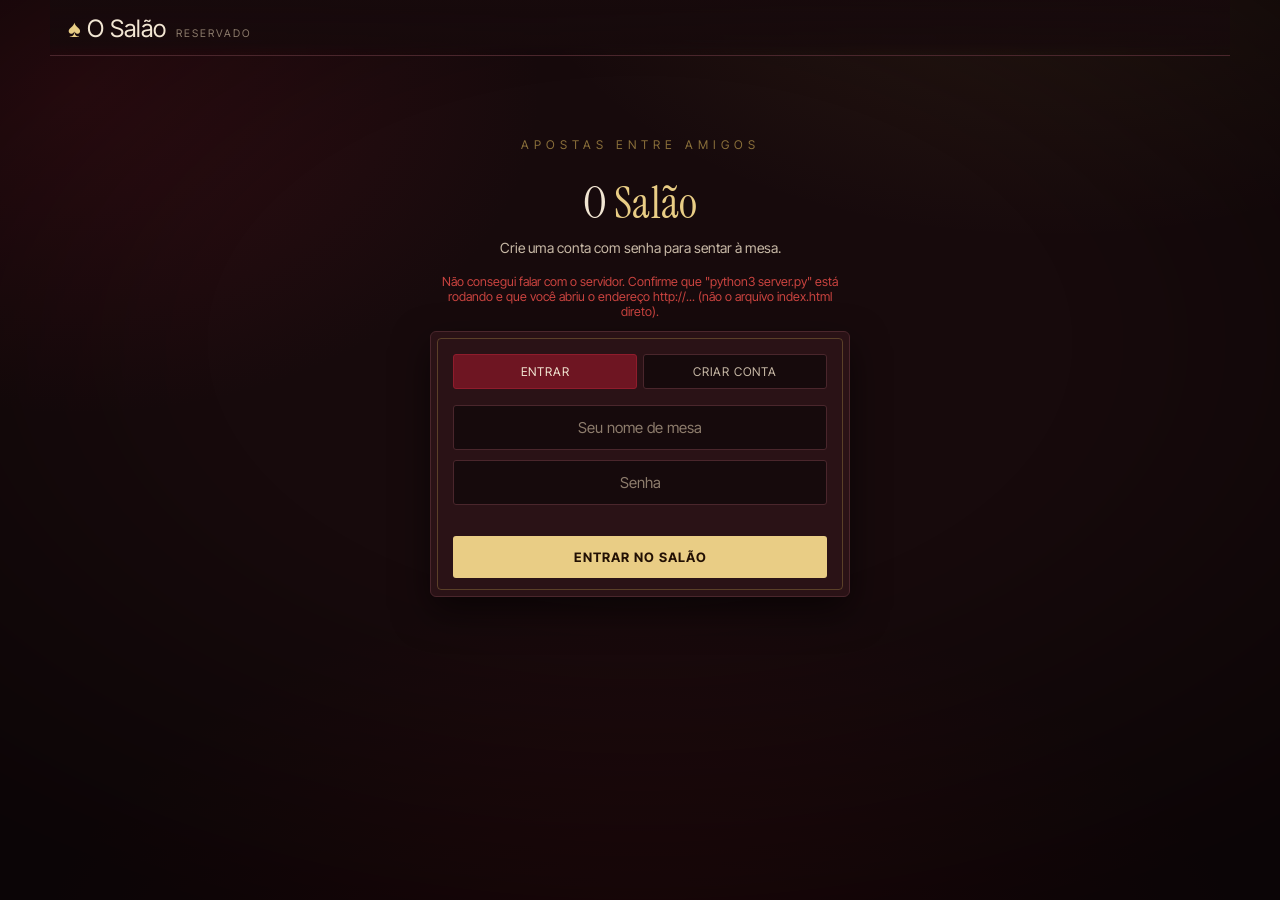
==== commit d1cb6939: "new css, need to fix the data save and upload" ====
--- a/index.html
+++ b/index.html
@@ -3,568 +3,42 @@
 <head>
 <meta charset="UTF-8">
 <meta name="viewport" content="width=device-width, initial-scale=1.0">
-<title>Salão de Apostas</title>
+<title>O Salão — Mesa</title>
 <link rel="preconnect" href="https://fonts.googleapis.com">
-<link href="https://fonts.googleapis.com/css2?family=Oswald:wght@400;500;600;700&family=Inter:wght@400;500;600;700&family=JetBrains+Mono:wght@400;500;700&display=swap" rel="stylesheet">
-<style>
-  :root{
-    --bg:#08080a;
-    --panel:#131315;
-    --panel-2:#0e0e10;
-    --line:#28282c;
-    --red:#d81a2c;
-    --red-dim:#7a121e;
-    --red-bright:#f8324a;
-    --red-glow: rgba(216,26,44,.35);
-    --gold:#e8c85a;
-    --white:#f3f1ee;
-    --dim:#a8a7ac;
-    --muted:#6f6e74;
-    --shadow: 0 10px 30px rgba(0,0,0,.6);
-  }
-  *{box-sizing:border-box;}
-  html,body{margin:0;padding:0;}
-  body{
-    background:
-      radial-gradient(ellipse 900px 500px at 85% -10%, rgba(216,26,44,.20), transparent 60%),
-      radial-gradient(ellipse 700px 500px at 8% 15%, rgba(216,26,44,.10), transparent 55%),
-      radial-gradient(ellipse 900px 700px at 50% 115%, rgba(120,10,20,.18), transparent 60%),
-      var(--bg);
-    background-attachment: fixed;
-    background-size: 180% 180%, 180% 180%, 180% 180%, auto;
-    animation: bgDrift 26s ease-in-out infinite;
-    color:var(--white);
-    font-family:'Inter',sans-serif;
-    min-height:100vh;
-    position:relative;
-    -webkit-font-smoothing:antialiased;
-  }
-  body::after{
-    content:''; position:fixed; inset:0; pointer-events:none; z-index:0;
-    background: radial-gradient(ellipse 80% 70% at 50% 40%, transparent 40%, rgba(0,0,0,.55) 100%);
-  }
-  @keyframes bgDrift{
-    0%,100%{ background-position: 0% 0%, 100% 20%, 50% 100%, 0 0; }
-    50%{ background-position: 15% 10%, 85% 5%, 45% 92%, 0 0; }
-  }
-  @media (prefers-reduced-motion: reduce){ body{ animation:none; } }
-  @keyframes neonFlicker{
-    0%,100%{ opacity:1; text-shadow: 0 0 10px var(--red-glow), 0 0 22px var(--red-glow); }
-    92%{ opacity:1; text-shadow: 0 0 10px var(--red-glow), 0 0 22px var(--red-glow); }
-    93%{ opacity:.4; text-shadow:none; }
-    95%{ opacity:1; text-shadow: 0 0 10px var(--red-glow), 0 0 22px var(--red-glow); }
-    96%{ opacity:.5; text-shadow:none; }
-    98%{ opacity:1; text-shadow: 0 0 10px var(--red-glow), 0 0 22px var(--red-glow); }
-  }
-
-  h1,h2,h3,.display{
-    font-family:'Oswald',sans-serif;
-    text-transform:uppercase;
-    letter-spacing:.5px;
-    font-weight:600;
-  }
-  .mono{ font-family:'JetBrains Mono',monospace; }
-  a{color:var(--red);}
-  button{
-    font-family:'Inter',sans-serif;
-    cursor:pointer;
-    border:none;
-    border-radius:3px;
-    transition: transform .12s ease, filter .12s ease, background .15s ease;
-  }
-  button:active{ transform: scale(.97); }
-  button:disabled{ opacity:.35; cursor:not-allowed; filter:none; transform:none; }
-  button:focus-visible, input:focus-visible, select:focus-visible{
-    outline: 2px solid var(--red);
-    outline-offset: 2px;
-  }
-  input, select, textarea{
-    background:#0c0c0e;
-    border:1px solid var(--line);
-    color:var(--white);
-    border-radius:3px;
-    padding:8px 10px;
-    font-family:'Inter',sans-serif;
-    font-size:14px;
-  }
-
-  /* ---------- shell ---------- */
-  #app{ max-width:1180px; margin:0 auto; padding:0 18px 60px; position:relative; z-index:1; }
-
-  .hud{
-    position:sticky; top:0; z-index:20;
-    background: linear-gradient(180deg, #0a0a0aef, #0a0a0ad0 80%, transparent);
-    backdrop-filter: blur(6px);
-    padding:16px 18px 12px;
-    margin:0 -18px;
-    border-bottom:1px solid var(--line);
-    display:flex; align-items:center; gap:16px; flex-wrap:wrap;
-  }
-  .hud .brand{ font-size:21px; font-weight:700; color:var(--white); white-space:nowrap; display:flex; align-items:baseline; gap:8px; }
-  .hud .brand span.mark{ color:var(--red); animation: neonFlicker 5s ease-in-out 1; }
-  .hud .brand em{ font-style:normal; color:var(--muted); font-weight:400; font-size:11px; letter-spacing:1.5px; text-transform:uppercase; margin-left:2px; font-family:'Inter',sans-serif; }
-  .hud .spacer{ flex:1; }
-  .balance-pill{
-    display:flex; align-items:center; gap:9px;
-    background:var(--panel); border:1px solid var(--red-dim); border-radius:3px;
-    padding:6px 14px 6px 8px;
-  }
-  .chip-dot{
-    width:20px;height:20px;border-radius:50%;
-    background:var(--red);
-    border:2px solid #2a0508;
-    box-shadow: 0 0 0 2px var(--red) inset;
-  }
-  .balance-pill .num{ font-size:16px; font-weight:700; color:var(--white); }
-  .who{ font-size:12.5px; color:var(--dim); text-transform:uppercase; letter-spacing:.5px; }
-  .who b{ color:var(--white); }
-
-  .ticker-wrap{
-    overflow:hidden; white-space:nowrap;
-    border-bottom:1px solid var(--line);
-    background:var(--panel-2);
-    padding:7px 0;
-    margin:0 -18px 22px;
-  }
-  .ticker-wrap.empty{ display:none; }
-  .ticker{
-    display:inline-block;
-    padding-left:100%;
-    animation: scrollTicker 28s linear infinite;
-    font-size:12.5px; color:var(--dim);
-  }
-  .ticker span{ margin-right:46px; }
-  .ticker b{ color:var(--red); }
-  @keyframes scrollTicker{ 0%{ transform:translateX(0); } 100%{ transform:translateX(-100%); } }
-  @media (prefers-reduced-motion: reduce){ .ticker{ animation:none; padding-left:0; } }
-
-  .gate{
-    max-width:420px; margin:12vh auto; text-align:center;
-    position:relative;
-  }
-  .gate .kanji{ font-size:13px; color:var(--red-dim); letter-spacing:4px; margin-bottom:6px; }
-  .gate h1{ font-size:38px; margin-bottom:4px; line-height:1; }
-  .gate h1 span{ color:var(--red); animation: neonFlicker 5s ease-in-out 1; }
-  .gate p{ color:var(--dim); font-size:14px; margin-bottom:22px; text-transform:none; letter-spacing:0; font-family:'Inter',sans-serif; }
-  .gate input{ width:100%; text-align:center; font-size:16px; padding:12px; margin-bottom:12px; }
-  .gate button{ width:100%; padding:13px; background:var(--red); color:var(--white); font-weight:700; font-size:13px; text-transform:uppercase; letter-spacing:1px; }
-  .gate button:hover{ background:#f02338; }
-
-  .layout{ display:grid; grid-template-columns: 1.7fr 1fr; gap:22px; align-items:start; }
-  @media (max-width: 860px){ .layout{ grid-template-columns:1fr; } }
-
-  .section-head{
-    display:flex; align-items:baseline; justify-content:space-between; gap:10px;
-    margin-bottom:14px;
-    border-bottom:2px solid var(--red);
-    padding-bottom:8px;
-  }
-  .section-head h2{ font-size:17px; margin:0; color:var(--white); }
-  .section-head .hint{ font-size:12px; color:var(--muted); }
-
-  .new-bet-toggle{
-    background:var(--red); color:var(--white); font-weight:700; font-size:12px;
-    padding:9px 14px; text-transform:uppercase; letter-spacing:.5px;
-  }
-  .new-bet-toggle:hover{ background:#f02338; }
-
-  .card{
-    background: var(--panel);
-    border:1px solid var(--line);
-    border-radius:4px;
-    padding:16px 18px;
-    box-shadow:var(--shadow);
-  }
-
-  .new-bet-form{ margin-bottom:20px; }
-  .new-bet-form .row{ display:flex; gap:10px; margin-bottom:10px; flex-wrap:wrap; }
-  .new-bet-form input[type=text]{ flex:1; min-width:160px; }
-  .type-toggle{ display:flex; gap:8px; }
-  .type-toggle button{
-    background:#0c0c0e; border:1px solid var(--line); color:var(--dim);
-    padding:8px 12px; font-size:12px; text-transform:uppercase; letter-spacing:.5px;
-  }
-  .type-toggle button.active{ background:var(--red); color:var(--white); border-color:var(--red); font-weight:600; }
-  .new-bet-form .opts-hint{ font-size:11.5px; color:var(--muted); margin:-4px 0 10px; }
-  .submit-bet{ background:var(--red); color:var(--white); font-weight:700; padding:10px 18px; font-size:12.5px; text-transform:uppercase; letter-spacing:.5px; }
-  .submit-bet:hover{ background:#f02338; }
-
-  .bet-list{ display:flex; flex-direction:column; gap:14px; }
-  .bet{
-    background: var(--panel);
-    border:1px solid var(--line);
-    border-radius:4px;
-    padding:16px 18px 14px;
-    box-shadow:var(--shadow);
-    position:relative;
-    overflow:hidden;
-  }
-  .bet::before{
-    content:''; position:absolute; inset:0 0 auto 0; height:3px;
-    background:var(--red);
-  }
-  .bet.closed::before{ background:var(--muted); }
-  .bet-top{ display:flex; justify-content:space-between; gap:10px; align-items:flex-start; margin-bottom:6px;}
-  .bet-title{ font-size:16.5px; font-weight:600; color:var(--white); line-height:1.3; font-family:'Inter',sans-serif; text-transform:none; letter-spacing:0; }
-  .bet-meta{ font-size:11.5px; color:var(--muted); margin-top:2px; }
-  .status-tag{
-    font-size:10.5px; padding:3px 9px; border-radius:2px; white-space:nowrap; flex-shrink:0;
-    text-transform:uppercase; letter-spacing:.5px; font-weight:600;
-  }
-  .status-tag.aberta{ background:transparent; color:var(--red); border:1px solid var(--red); }
-  .status-tag.fechada{ background:var(--panel-2); color:var(--muted); border:1px solid var(--line); }
-
-  .pot-line{ font-size:12px; color:var(--dim); margin:8px 0 10px; }
-  .pot-line .mono{ color:var(--white); }
-
-  .option-row{
-    display:flex; align-items:center; gap:10px;
-    padding:8px 4px; border-bottom:1px solid var(--line);
-  }
-  .option-row:last-child{ border-bottom:none; }
-  .option-row .oname{ flex:1; font-size:13.5px; }
-  .option-row .oname.void{ color:var(--muted); font-style:italic; }
-  .option-row .opool{ font-size:11.5px; color:var(--muted); min-width:70px; text-align:right; }
-  .option-row input[type=number]{ width:70px; }
-  .option-row button.wager-btn{
-    background:transparent; color:var(--red); border:1px solid var(--red);
-    padding:6px 10px; font-size:11.5px; font-weight:600; text-transform:uppercase; letter-spacing:.5px;
-  }
-  .option-row button.wager-btn:hover{ background:var(--red); color:var(--white); }
-  .option-row.winner{ background:rgba(216,26,44,.1); border-radius:2px; }
-  .option-row.winner .oname::after{ content:' — vencedora'; color:var(--red); font-size:11px; font-weight:600; font-style:normal; }
-
-  .open-input-row{ display:flex; gap:8px; margin-top:8px; }
-  .open-input-row input[type=text]{ flex:1; }
-
-  .my-wagers{ margin-top:8px; font-size:11.5px; color:var(--muted); }
-  .my-wagers b{ color:var(--dim); }
-
-  .host-controls{
-    margin-top:12px; padding-top:10px; border-top:1px solid var(--line);
-    display:flex; gap:8px; align-items:center; flex-wrap:wrap;
-  }
-  .host-controls select{ flex:1; min-width:140px; }
-  .host-controls button.resolve{ background:var(--red); color:var(--white); font-weight:700; font-size:12px; padding:8px 14px; text-transform:uppercase; letter-spacing:.5px; }
-  .host-controls button.resolve:hover{ background:#f02338; }
-  .host-controls button.void-bet{ background:transparent; border:1px solid var(--muted); color:var(--muted); font-size:11.5px; padding:7px 12px; }
-  .host-controls .host-label{ font-size:11px; color:var(--muted); width:100%; text-transform:uppercase; letter-spacing:.5px; }
-
-  .result-note{ margin-top:10px; font-size:12.5px; color:var(--red); font-style:italic; }
-
-  /* sidebar */
-  .side-card{ margin-bottom:18px; }
-  .leaderboard-row{ display:flex; align-items:center; gap:10px; padding:7px 2px; font-size:13.5px; }
-  .leaderboard-row .rank{ width:20px; color:var(--muted); font-size:12px; }
-  .leaderboard-row .name{ flex:1; }
-  .leaderboard-row .amt{ color:var(--red); font-weight:600; }
-  .leaderboard-row.me{ background:rgba(216,26,44,.1); border-radius:2px; }
-
-  .bonus-row{ display:flex; align-items:center; justify-content:space-between; gap:10px; margin-bottom:10px; }
-  .bonus-row .desc{ font-size:12.5px; color:var(--dim); flex:1; }
-  .bonus-btn{
-    background:var(--red); color:var(--white); font-weight:700; font-size:12px; padding:9px 14px; white-space:nowrap;
-    text-transform:uppercase; letter-spacing:.5px;
-  }
-  .bonus-btn:hover:not(.cooldown){ background:#f02338; }
-  .bonus-btn.cooldown{ background:var(--panel-2); color:var(--muted); border:1px solid var(--line); }
-
-  .slot{
-    display:flex; gap:6px; justify-content:center; margin:10px 0;
-  }
-  .reel{
-    width:44px; height:44px; background:var(--panel-2); border:1px solid var(--red-dim);
-    border-radius:3px; display:flex; align-items:center; justify-content:center;
-    font-size:22px;
-  }
-  .reel.spin{ animation: reelSpin .09s linear infinite; }
-  @keyframes reelSpin{ 0%{ transform:translateY(0);} 100%{ transform:translateY(6px);} }
-  .slot-result{ text-align:center; font-size:12.5px; color:var(--dim); min-height:16px; }
-
-  .admin-toggle{ font-size:11px; color:var(--muted); background:none; border:none; text-decoration:underline; padding:4px 0; text-transform:uppercase; letter-spacing:.5px; }
-  .admin-box{ margin-top:8px; display:flex; gap:8px; }
-  .admin-box input{ flex:1; }
-  .admin-panel{ border:1px solid var(--red-dim); }
-  .admin-panel h3{ font-size:13px; margin:0 0 10px; color:var(--red); letter-spacing:.5px; }
-  .admin-row{ display:flex; gap:8px; margin-bottom:8px; flex-wrap:wrap; }
-  .admin-row input{ flex:1; min-width:90px; }
-  .admin-row button{ background:var(--red-dim); color:var(--white); font-size:11.5px; padding:8px 12px; font-weight:600; text-transform:uppercase; letter-spacing:.5px; }
-  .admin-row button:hover{ background:var(--red); }
-  .admin-note{ font-size:11px; color:var(--muted); margin-top:6px;}
-
-  .admin-sub{ margin-top:14px; padding-top:12px; border-top:1px dashed var(--line); }
-  .admin-sub h4{ font-family:'Inter',sans-serif; font-size:11.5px; text-transform:uppercase; letter-spacing:.8px; color:var(--dim); margin:0 0 8px; }
-  .banned-list, .shop-manage-list{ display:flex; flex-wrap:wrap; gap:6px; margin-top:6px; }
-  .banned-chip, .shop-chip{
-    display:flex; align-items:center; gap:6px; background:var(--panel-2); border:1px solid var(--line);
-    border-radius:2px; padding:4px 6px; font-size:11.5px; color:var(--dim);
-  }
-  .banned-chip button, .shop-chip button{
-    background:none; border:none; color:var(--muted); font-size:13px; line-height:1; padding:0 2px;
-  }
-  .banned-chip button:hover, .shop-chip button:hover{ color:var(--red); }
-  .emoji-pick-row{ display:flex; flex-wrap:wrap; gap:4px; margin:6px 0 8px; }
-  .emoji-pick{ background:var(--panel-2); border:1px solid var(--line); font-size:16px; padding:4px 7px; border-radius:2px; }
-  .emoji-pick:hover{ border-color:var(--red); }
-  .emoji-pick.active{ border-color:var(--red); background:rgba(216,26,44,.15); }
-
-  .shop-card{ margin-bottom:18px; }
-  .shop-tabs{ display:flex; gap:6px; margin-bottom:12px; }
-  .shop-tab{
-    flex:1; background:var(--panel-2); border:1px solid var(--line); color:var(--dim);
-    padding:8px; font-size:11.5px; text-transform:uppercase; letter-spacing:.5px;
-  }
-  .shop-tab.active{ background:var(--red); color:var(--white); border-color:var(--red); font-weight:600; }
-  .shop-items{ display:flex; flex-direction:column; gap:8px; }
-  .shop-item{
-    display:flex; align-items:center; gap:10px; padding:8px; background:var(--panel-2);
-    border:1px solid var(--line); border-radius:3px;
-  }
-  .shop-item .preview{ width:26px; height:26px; border-radius:50%; flex-shrink:0; border:1px solid var(--line); }
-  .shop-item .preview.emoji{ font-size:18px; display:flex; align-items:center; justify-content:center; border-radius:3px; background:#0c0c0e; }
-  .shop-item .label-tag{
-    font-size:10px; font-weight:700; text-transform:uppercase; letter-spacing:.5px; color:var(--red);
-    border:1px solid var(--red); border-radius:2px; padding:2px 5px;
-  }
-  .shop-item .info{ flex:1; min-width:0; }
-  .shop-item .iname{ font-size:13px; color:var(--white); }
-  .shop-item .iprice{ font-size:11px; color:var(--muted); }
-  .shop-item .ibtn{ font-size:11px; font-weight:700; text-transform:uppercase; letter-spacing:.5px; padding:7px 11px; white-space:nowrap; }
-  .shop-item .ibtn.buy{ background:var(--red); color:var(--white); }
-  .shop-item .ibtn.buy:hover{ background:#f02338; }
-  .shop-item .ibtn.equip{ background:transparent; border:1px solid var(--dim); color:var(--dim); }
-  .shop-item .ibtn.equip:hover{ border-color:var(--red); color:var(--red); }
-  .shop-item .ibtn.equipped{ background:var(--panel-2); border:1px solid var(--red); color:var(--red); }
-  .shop-item .ibtn.locked{ background:var(--panel-2); border:1px solid var(--line); color:var(--muted); cursor:not-allowed; }
-  .shop-empty{ font-size:12px; color:var(--muted); text-align:center; padding:14px 0; }
-
-  .chat-card{ display:flex; flex-direction:column; }
-  .chat-log{
-    height:230px; overflow-y:auto; display:flex; flex-direction:column; gap:9px;
-    padding-right:4px; margin-bottom:10px;
-  }
-  .chat-log::-webkit-scrollbar{ width:6px; }
-  .chat-log::-webkit-scrollbar-thumb{ background:var(--line); border-radius:3px; }
-  .chat-msg{ font-size:12.5px; line-height:1.4; color:var(--dim); }
-  .chat-msg b{ color:var(--red); font-weight:600; }
-  .chat-msg.house{ background:rgba(216,26,44,.08); border-left:2px solid var(--red); padding:6px 8px; border-radius:2px; }
-  .chat-msg.house b{ color:var(--gold, #e8c85a); }
-  .chat-msg .chat-time{ color:var(--muted); font-size:10px; float:right; }
-  .crest{ margin-right:4px; }
-  .name-tag{
-    display:inline-block; margin-left:5px; font-size:9.5px; font-weight:700; letter-spacing:.5px;
-    text-transform:uppercase; color:var(--red); border:1px solid var(--red); border-radius:2px;
-    padding:1px 4px; vertical-align:middle;
-  }
-  .chat-empty{ font-size:12.5px; color:var(--muted); text-align:center; padding:20px 0; }
-  .chat-input-row{ display:flex; gap:8px; }
-  .chat-input-row input{ flex:1; }
-  .chat-input-row button{ background:var(--red); color:var(--white); font-weight:700; font-size:12px; padding:8px 14px; text-transform:uppercase; letter-spacing:.5px; }
-  .chat-input-row button:hover{ background:#f02338; }
-
-  .empty-state{ font-size:13.5px; color:var(--muted); padding:24px 0; text-align:center; }
-  .toast{
-    position:fixed; bottom:20px; left:50%; transform:translateX(-50%);
-    background:var(--panel); border:1px solid var(--red); color:var(--white);
-    padding:10px 18px; border-radius:3px; font-size:13px; box-shadow:var(--shadow);
-    z-index:50; opacity:0; transition:opacity .25s ease;
-    pointer-events:none;
-  }
-  .toast.show{ opacity:1; }
-
-  /* ---------- mafia casino: gradientes, glow e animações ---------- */
-  .new-bet-toggle, .submit-bet, .host-controls button.resolve,
-  .bonus-btn:not(.cooldown), .chat-input-row button, .shop-item .ibtn.buy, .gate button{
-    background: linear-gradient(135deg, var(--red-bright), var(--red) 55%, var(--red-dim));
-    position:relative; overflow:hidden; z-index:0;
-  }
-  .new-bet-toggle::before, .submit-bet::before, .host-controls button.resolve::before,
-  .bonus-btn:not(.cooldown)::before, .chat-input-row button::before, .shop-item .ibtn.buy::before, .gate button::before{
-    content:''; position:absolute; top:0; left:-60%; width:35%; height:100%;
-    background: linear-gradient(115deg, transparent, rgba(255,255,255,.4), transparent);
-    transform: skewX(-18deg);
-    transition: left .55s ease;
-    pointer-events:none;
-  }
-  .new-bet-toggle:hover::before, .submit-bet:hover::before, .host-controls button.resolve:hover::before,
-  .bonus-btn:not(.cooldown):hover::before, .chat-input-row button:hover::before, .shop-item .ibtn.buy:hover::before, .gate button:hover::before{
-    left:130%;
-  }
-  @keyframes pulseGlow{
-    0%,100%{ box-shadow: 0 0 0 rgba(216,26,44,0); }
-    50%{ box-shadow: 0 0 16px 1px var(--red-glow); }
-  }
-  .bonus-btn:not(.cooldown){ animation: pulseGlow 2.2s ease-in-out infinite; }
-
-  .card, .bet, .shop-item{
-    background: linear-gradient(165deg, #17171a, var(--panel-2) 75%);
-    transition: border-color .2s ease, box-shadow .2s ease, transform .2s ease;
-  }
-  .bet:hover, .shop-item:hover{
-    border-color: var(--red-dim);
-    box-shadow: var(--shadow), 0 0 0 1px rgba(216,26,44,.15), 0 0 20px -4px var(--red-glow);
-  }
-  .bet.aberta-glow::before{
-    background: linear-gradient(90deg, var(--red-dim), var(--red-bright), var(--red-dim));
-    background-size:200% 100%;
-    animation: shimmerBar 3.4s linear infinite;
-  }
-  @keyframes shimmerBar{ 0%{ background-position:0% 0; } 100%{ background-position:200% 0; } }
-
-  .chip-dot{
-    background: conic-gradient(from 0deg, var(--red-dim), var(--red-bright), var(--red-dim), var(--red-bright), var(--red-dim));
-    animation: chipSpin 6s linear infinite;
-  }
-  @keyframes chipSpin{ 0%{ filter:hue-rotate(0deg) brightness(1); } 50%{ filter:hue-rotate(6deg) brightness(1.15); } 100%{ filter:hue-rotate(0deg) brightness(1); } }
-
-  .balance-pill{ transition: box-shadow .3s ease; }
-  .balance-pill:hover{ box-shadow: 0 0 14px -2px var(--red-glow); }
-
-  .section-head{ position:relative; }
-  .section-head::after{
-    content:''; position:absolute; left:0; right:0; bottom:-2px; height:2px;
-    background: linear-gradient(90deg, var(--red), transparent);
-    opacity:.7;
-  }
-
-  @media (prefers-reduced-motion: reduce){
-    .bonus-btn:not(.cooldown), .bet.aberta-glow::before, .chip-dot{ animation:none; }
-  }
-</style>
+<link href="https://fonts.googleapis.com/css2?family=Instrument+Serif:ital@0;1&family=Inter+Tight:wght@400;500;600;700;800&display=swap" rel="stylesheet">
+<link rel="stylesheet" href="styles.css">
 </head>
 <body>
 <div id="app"></div>
-<div class="toast" id="toast"></div>
-
+<div id="toast"></div>
+<script src="app.js"></script>
 <script>
-const STORAGE_KEY = 'casino_state';
-const ME_KEY = 'casino_me';
-const ADMIN_PIN = 'vip777';
-const START_BALANCE = 500;
-const BONUS_AMOUNT = 100;
-const BONUS_COOLDOWN = 3 * 60 * 1000;
-const SPIN_COOLDOWN = 45 * 1000;
-const SYMBOLS = ['🍒','🔔','⭐','7️⃣','🍋','💎'];
-
-let state = { users: {}, bets: [], chat: [], banned: [], settings: { startBalance: 500 }, shop: null };
+let gateMode = 'login';
+let gateError = '';
+let newBetOpen = false;
+let newBetType = 'fixa';
+let newBetExpiry = '24h';
 let chatDraft = '';
-let me = null;
-let loginPinOpen = false;
 let spinning = false;
 let now = Date.now();
-let newBetOpen = false;
-let newBetType = 'fixa';
-let shopTab = 'colors';
-let newCrestEmoji = '';
-
-const DEFAULT_SHOP = {
-  colors: [
-    { id:'c_gold',   label:'Dourado',      hex:'#e8c85a', price:150 },
-    { id:'c_silver', label:'Prata',        hex:'#c9c9d1', price:150 },
-    { id:'c_green',  label:'Verde Neon',   hex:'#39ff8f', price:200 },
-    { id:'c_blue',   label:'Azul Elétrico',hex:'#2e8bff', price:200 },
-    { id:'c_purple', label:'Roxo Real',    hex:'#a34bff', price:250 },
-    { id:'c_white',  label:'Branco Puro',  hex:'#ffffff', price:100 }
-  ],
-  tags: [
-    { id:'t_apostador', label:'Apostador', price:100 },
-    { id:'t_sortudo',   label:'Sortudo',   price:150 },
-    { id:'t_tubarao',   label:'Tubarão',   price:300 },
-    { id:'t_banqueiro', label:'Banqueiro', price:400 },
-    { id:'t_lenda',     label:'Lenda',     price:600 }
-  ],
-  crests: [
-    { id:'k_dice',   emoji:'🎲', label:'Dados',      price:50 },
-    { id:'k_spade',  emoji:'♠️', label:'Espadas',    price:80 },
-    { id:'k_joker',  emoji:'🃏', label:'Joker',      price:120 },
-    { id:'k_money',  emoji:'💰', label:'Saco de Grana', price:150 },
-    { id:'k_fire',   emoji:'🔥', label:'Fogo',       price:150 },
-    { id:'k_bolt',   emoji:'⚡', label:'Raio',       price:180 },
-    { id:'k_skull',  emoji:'☠️', label:'Caveira',    price:200 },
-    { id:'k_gem',    emoji:'💎', label:'Diamante',   price:250 },
-    { id:'k_shark',  emoji:'🦈', label:'Tubarão',    price:300 },
-    { id:'k_dragon', emoji:'🐉', label:'Dragão',     price:350 },
-    { id:'k_crown',  emoji:'👑', label:'Coroa',      price:400 }
-  ]
-};
-const CREST_SUGGESTIONS = ['👑','💎','🔥','☠️','🐉','🦈','⚡','🃏','♠️','🎲','💰','🍀','🎯','🥇','🐺','🦁','🃏','🂡','🎰','🍒'];
-
-function toast(msg){
-  const t = document.getElementById('toast');
-  t.textContent = msg;
-  t.classList.add('show');
-  clearTimeout(t._h);
-  t._h = setTimeout(()=> t.classList.remove('show'), 2600);
-}
-
-async function loadState(){
-  try{
-    const r = await fetch('/api/state');
-    if(r.ok) state = await r.json();
-  }catch(e){ console.error('falha ao buscar estado', e); }
-  if(!state.chat) state.chat = [];
-  if(!state.banned) state.banned = [];
-  if(!state.settings) state.settings = { startBalance: 500 };
-  if(!state.shop) state.shop = JSON.parse(JSON.stringify(DEFAULT_SHOP));
-}
-async function saveState(){
-  try{
-    await fetch('/api/state', {
-      method:'POST',
-      headers:{'Content-Type':'application/json'},
-      body: JSON.stringify(state)
-    });
-  }catch(e){ console.error('storage set failed', e); toast('Falha ao salvar — servidor está de pé?'); }
-}
-async function loadMe(){
-  try{
-    const raw = localStorage.getItem(ME_KEY);
-    if(raw) me = JSON.parse(raw);
-  }catch(e){ me = null; }
-}
-async function saveMe(){
-  try{ localStorage.setItem(ME_KEY, JSON.stringify(me)); }catch(e){}
-}
-
-function ensureUser(name){
-  if(!state.users[name]){
-    state.users[name] = {
-      balance: (state.settings && state.settings.startBalance) || START_BALANCE,
-      lastBonus: 0, lastSpin: 0,
-      owned: { colors: [], tags: [], crests: [] },
-      equipped: { color: null, tag: null, crest: null }
-    };
-  }
-  const u = state.users[name];
-  if(!u.owned) u.owned = { colors: [], tags: [], crests: [] };
-  if(!u.equipped) u.equipped = { color: null, tag: null, crest: null };
-  return u;
-}
-
-function fmt(n){ return Math.round(n).toLocaleString('pt-BR'); }
-
-function nameHTML(username){
-  const u = state.users[username];
-  const safeName = escapeHTML(username);
-  if(!u || !u.equipped) return safeName;
-  const eq = u.equipped;
-  const color = eq.color && (state.shop.colors||[]).find(c=> c.id===eq.color);
-  const tag = eq.tag && (state.shop.tags||[]).find(t=> t.id===eq.tag);
-  const crest = eq.crest && (state.shop.crests||[]).find(k=> k.id===eq.crest);
-  const nameStyle = color ? ` style="color:${color.hex};"` : '';
-  const crestHtml = crest ? `<span class="crest" title="${escapeAttr(crest.label)}">${crest.emoji}</span>` : '';
-  const tagHtml = tag ? `<span class="name-tag">${escapeHTML(tag.label)}</span>` : '';
-  return `${crestHtml}<span${nameStyle}>${safeName}</span>${tagHtml}`;
-}
-
-// ---------------- rendering ----------------
+
+function tickerHTML(){
+  const resolved = state.bets.filter(b=> b.status==='fechada').slice(-10).reverse();
+  if(resolved.length===0) return '';
+  const items = resolved.map(b=>{
+    const label = b.winner === 'Nenhuma das opções' ? 'a casa levou tudo' : `venceu "${escapeHTML(b.winner)}"`;
+    return `<span><b>${escapeHTML(b.title)}</b> — ${label}</span>`;
+  }).join('');
+  return items + items;
+}
+
 function render(){
   const app = document.getElementById('app');
-  if(me && me.name && (state.banned||[]).includes(me.name)){
-    me = null; saveMe();
-  }
-  if(!me || !me.name){
-    app.innerHTML = renderGate();
+  loadSession();
+  if(!sessionStillValid()){
+    clearSession();
+    app.innerHTML = navHTML('index.html') + renderGate();
+    bindNav();
     bindGate();
     return;
   }
@@ -577,65 +51,72 @@
 function renderGate(){
   return `
     <div class="gate">
-      <div class="kanji">賭け事の間</div>
+      <div class="kanji">apostas entre amigos</div>
       <h1 class="display">O <span>Salão</span></h1>
-      <p>Apostas entre amigos. Entre com um nome para sentar à mesa.</p>
-      <input id="gateName" type="text" placeholder="Seu nome de mesa" maxlength="20" />
-      <button id="gateBtn">Entrar no salão</button>
+      <p>Crie uma conta com senha para sentar à mesa.</p>
+      ${serverUnreachable ? `<div class="gate-error" style="margin-bottom:12px;">Não consegui falar com o servidor. Confirme que "python3 server.py" está rodando e que você abriu o endereço http://... (não o arquivo index.html direto).</div>` : ''}
+      <div class="gate-card">
+        <div class="gate-tabs">
+          <button class="gate-tab ${gateMode==='login'?'active':''}" data-mode="login">Entrar</button>
+          <button class="gate-tab ${gateMode==='register'?'active':''}" data-mode="register">Criar conta</button>
+        </div>
+        <input id="gateName" type="text" placeholder="Seu nome de mesa" maxlength="20" autocomplete="username" />
+        <input id="gatePass" type="password" placeholder="Senha" autocomplete="${gateMode==='login'?'current-password':'new-password'}" />
+        <div class="gate-error">${gateError ? escapeHTML(gateError) : ''}</div>
+        <button class="submit" id="gateBtn">${gateMode==='login' ? 'Entrar no salão' : 'Criar conta e entrar'}</button>
+      </div>
     </div>
   `;
 }
 function bindGate(){
+  document.querySelectorAll('.gate-tab').forEach(b=>{
+    b.onclick = ()=>{ gateMode = b.dataset.mode; gateError=''; render(); };
+  });
   const btn = document.getElementById('gateBtn');
-  const input = document.getElementById('gateName');
-  input.addEventListener('keydown', e=>{ if(e.key==='Enter') btn.click(); });
-  btn.addEventListener('click', async ()=>{
-    const name = input.value.trim();
-    if(!name){ toast('Escolha um nome'); return; }
-    await loadState();
-    if((state.banned||[]).includes(name)){ toast('Você foi banido desta mesa.'); return; }
-    ensureUser(name);
-    me = { name, isAdmin:false };
-    await saveMe();
-    await saveState();
-    render();
-  });
-}
-
-function tickerHTML(){
-  const resolved = state.bets.filter(b=> b.status==='fechada').slice(-10).reverse();
-  if(resolved.length===0) return '';
-  const items = resolved.map(b=>{
-    const label = b.winner === '__void__' ? 'a casa levou tudo' : `venceu "${escapeHTML(b.winner)}"`;
-    return `<span><b>${escapeHTML(b.title)}</b> — ${label}</span>`;
-  }).join('');
-  return items + items; // duplicate for seamless loop
+  const nameEl = document.getElementById('gateName');
+  const passEl = document.getElementById('gatePass');
+  const submit = async ()=>{
+    const name = nameEl.value, pass = passEl.value;
+    if(!name.trim()){ gateError='Escolha um nome'; render(); return; }
+    btn.disabled = true;
+    try{
+      const result = gateMode==='login' ? await loginAccount(name, pass) : await registerAccount(name, pass);
+      if(!result.ok){ gateError = result.error; btn.disabled=false; render(); return; }
+      gateError=''; newBetOpen=false;
+      await loadConfig();
+      render();
+    }catch(err){
+      console.error(err);
+      gateError = 'Algo deu errado (' + (err && err.message ? err.message : 'erro desconhecido') + '). Veja o console do navegador.';
+      btn.disabled = false;
+      render();
+    }
+  };
+  btn.onclick = submit;
+  passEl.addEventListener('keydown', e=>{ if(e.key==='Enter') submit(); });
 }
 
 function renderApp(){
-  const user = ensureUser(me.name);
+  const user = state.users[me.key];
   const sorted = [...state.bets].sort((a,b)=> b.createdAt - a.createdAt);
-  const leaderboard = Object.entries(state.users)
-    .sort((a,b)=> b[1].balance - a[1].balance)
+  const leaderboard = Object.values(state.users)
+    .filter(u=> !u.hidden)
+    .sort((a,b)=> b.balance - a.balance)
     .slice(0, 8);
 
-  const bonusReady = now - (user.lastBonus||0) >= BONUS_COOLDOWN;
-  const bonusRemain = Math.max(0, BONUS_COOLDOWN - (now - (user.lastBonus||0)));
-  const spinReady = now - (user.lastSpin||0) >= SPIN_COOLDOWN;
-  const spinRemain = Math.max(0, SPIN_COOLDOWN - (now - (user.lastSpin||0)));
+  const fp = config.freePoints;
+  const bonusCooldownMs = fp.cooldownMinutes * 60 * 1000;
+  const bonusReady = now - (user.lastBonus||0) >= bonusCooldownMs;
+  const bonusRemain = Math.max(0, bonusCooldownMs - (now - (user.lastBonus||0)));
+
+  const spinCooldownMs = config.slot.cooldownSeconds * 1000;
+  const spinReady = now - (user.lastSpin||0) >= spinCooldownMs;
+  const spinRemain = Math.max(0, spinCooldownMs - (now - (user.lastSpin||0)));
 
   const tHTML = tickerHTML();
 
   return `
-    <div class="hud">
-      <div class="brand"><span class="mark">O</span> Salão <em>賭け事の間</em></div>
-      <div class="spacer"></div>
-      <div class="who">sentado como <b>${nameHTML(me.name)}</b>${me.isAdmin ? ' · host' : ''}</div>
-      <div class="balance-pill">
-        <div class="chip-dot"></div>
-        <div class="num mono">${fmt(user.balance)}</div>
-      </div>
-    </div>
+    ${navHTML('index.html')}
     <div class="ticker-wrap ${tHTML ? '' : 'empty'}"><div class="ticker">${tHTML}</div></div>
 
     <div class="layout">
@@ -652,10 +133,13 @@
 
       <div>
         <div class="card side-card chat-card">
-          <h3 style="margin:0 0 10px;font-size:14px;color:var(--red);">Chat ao vivo</h3>
+          <h3>♦ Chat ao vivo</h3>
           <div class="chat-log" id="chatLog">
             ${(state.chat||[]).length ? (state.chat||[]).map(m=>`
-              <div class="chat-msg ${m.house?'house':''}"><b>${m.house ? 'A Casa 🂡' : nameHTML(m.user)}</b><span class="chat-time mono">${fmtTime(m.ts)}</span><br>${escapeHTML(m.text)}</div>
+              <div class="chat-msg ${m.house?'house':''}">
+                ${(me.username===m.user || (state.users[me.key]&&state.users[me.key].isAdmin)) ? `<button class="chat-del" data-del-msg="${m.id}" title="excluir">×</button>` : ''}
+                ${nameHTML(m.user)}<span class="chat-time mono">${fmtTime(m.ts)}</span><br>${escapeHTML(m.text)}
+              </div>
             `).join('') : '<div class="chat-empty">Ninguém falou nada ainda.</div>'}
           </div>
           <div class="chat-input-row">
@@ -665,14 +149,14 @@
         </div>
 
         <div class="card side-card">
-          <h3 style="margin:0 0 10px;font-size:14px;color:var(--red);">Recompensas</h3>
+          <h3>♣ Recompensas</h3>
           <div class="bonus-row">
-            <div class="desc">Bônus da casa a cada 3 min</div>
+            <div class="desc">Pontos grátis a cada ${fp.cooldownMinutes} min</div>
             <button class="bonus-btn ${bonusReady?'':'cooldown'}" id="bonusBtn" ${bonusReady?'':'disabled'}>
-              ${bonusReady ? '+ '+BONUS_AMOUNT : fmtClock(bonusRemain)}
+              ${bonusReady ? '+ '+fp.amount : fmtClock(bonusRemain)}
             </button>
           </div>
-          <div style="border-top:1px solid var(--line);margin:10px 0;"></div>
+          <div style="border-top:1px solid var(--line);margin:12px 0;"></div>
           <div style="font-size:12.5px;color:var(--dim);margin-bottom:6px;">Caça-níquel grátis</div>
           <div class="slot" id="slotReels">
             <div class="reel">🎲</div><div class="reel">🎲</div><div class="reel">🎲</div>
@@ -684,166 +168,17 @@
         </div>
 
         <div class="card side-card">
-          <h3 style="margin:0 0 10px;font-size:14px;color:var(--red);">Ranking da noite</h3>
-          ${leaderboard.map(([n,u],i)=>`
-            <div class="leaderboard-row ${n===me.name?'me':''}">
+          <h3>♥ Ranking da noite</h3>
+          ${leaderboard.map((u,i)=>`
+            <div class="leaderboard-row ${u.username===me.username?'me':''}">
               <div class="rank mono">${i+1}</div>
-              <div class="name">${nameHTML(n)}</div>
+              <div class="name">${avatarBadgeHTML(u.username,22)}${nameHTML(u.username)}</div>
               <div class="amt mono">${fmt(u.balance)}</div>
             </div>`).join('')}
-        </div>
-
-        ${renderShopCard(user)}
-
-        <div class="card side-card admin-panel" style="${me.isAdmin ? '' : 'display:none'}">
-          ${renderAdminPanel()}
-        </div>
-
-        <div class="card side-card" style="${me.isAdmin ? 'display:none':''}">
-          <button class="admin-toggle" id="toggleAdminLogin">${loginPinOpen ? 'fechar' : 'sou o host da mesa'}</button>
-          ${loginPinOpen ? `
-            <div class="admin-box">
-              <input type="password" id="adminPin" placeholder="senha do host" />
-              <button id="adminPinBtn" style="background:var(--red-dim);color:var(--white);padding:8px 12px;font-size:12px;">Entrar</button>
-            </div>` : ''}
         </div>
       </div>
     </div>
   `;
-}
-
-function renderShopCard(user){
-  const tabs = [['colors','Cores'], ['tags','Tags'], ['crests','Brasões']];
-  const items = (state.shop[shopTab] || []);
-  const owned = user.owned[shopTab] || [];
-  const equippedId = user.equipped[shopTab === 'colors' ? 'color' : shopTab === 'tags' ? 'tag' : 'crest'];
-  const eqField = shopTab === 'colors' ? 'color' : shopTab === 'tags' ? 'tag' : 'crest';
-
-  const rows = items.length ? items.map(it=>{
-    const isOwned = owned.includes(it.id);
-    const isEquipped = equippedId === it.id;
-    const canAfford = user.balance >= it.price;
-    const preview = shopTab === 'colors'
-      ? `<div class="preview" style="background:${it.hex};"></div>`
-      : shopTab === 'crests'
-        ? `<div class="preview emoji">${it.emoji}</div>`
-        : `<div class="label-tag">${escapeHTML(it.label)}</div>`;
-    let btn;
-    if(isOwned){
-      btn = `<button class="ibtn ${isEquipped?'equipped':'equip'}" data-equip="${shopTab}" data-id="${escapeAttr(it.id)}">${isEquipped ? 'Equipado' : 'Equipar'}</button>`;
-    } else {
-      btn = `<button class="ibtn ${canAfford?'buy':'locked'}" data-buy="${shopTab}" data-id="${escapeAttr(it.id)}" ${canAfford?'':'disabled'}>Comprar</button>`;
-    }
-    return `<div class="shop-item">
-      ${preview}
-      <div class="info">
-        <div class="iname">${escapeHTML(it.label)}</div>
-        <div class="iprice mono">${it.price>0 ? fmt(it.price)+' pts' : 'grátis'}</div>
-      </div>
-      ${btn}
-    </div>`;
-  }).join('') : '<div class="shop-empty">O host ainda não adicionou itens aqui.</div>';
-
-  return `
-    <div class="card side-card shop-card">
-      <h3 style="margin:0 0 10px;font-size:14px;color:var(--red);">Loja</h3>
-      <div class="shop-tabs">
-        ${tabs.map(([k,label])=> `<button class="shop-tab ${shopTab===k?'active':''}" data-shoptab="${k}">${label}</button>`).join('')}
-      </div>
-      <div class="shop-items">${rows}</div>
-    </div>
-  `;
-}
-
-function renderAdminPanel(){
-  const banned = state.banned || [];
-  const shopFields = {
-    colors: [['label','Nome'],['hex','Cor'],['price','Preço']],
-    tags: [['label','Texto da tag'],['price','Preço']],
-    crests: [['emoji','Emoji'],['label','Nome'],['price','Preço']]
-  };
-  const shopLabelKey = { colors:'label', tags:'label', crests:'label' };
-
-  return `
-    <h3>Painel do host</h3>
-
-    <div class="admin-row">
-      <input type="text" id="grantName" placeholder="nome do jogador" />
-      <input type="number" id="grantAmt" placeholder="pontos" style="width:90px;" />
-      <button id="grantBtn">Dar pontos</button>
-    </div>
-    <div class="admin-row">
-      <input type="text" id="resetName" placeholder="nome do jogador" />
-      <button id="resetBtn">Zerar saldo</button>
-    </div>
-    <div class="admin-note">Pontos concedidos aqui não saem de ninguém — são criados pela casa.</div>
-
-    <div class="admin-sub">
-      <h4>Saldo inicial dos novos jogadores</h4>
-      <div class="admin-row">
-        <input type="number" id="startBalanceInput" value="${state.settings.startBalance}" style="width:100px;" />
-        <button id="setStartBalanceBtn">Salvar</button>
-      </div>
-    </div>
-
-    <div class="admin-sub">
-      <h4>Anunciar como A Casa</h4>
-      <div class="admin-row">
-        <input type="text" id="announceInput" placeholder="mensagem para o chat" />
-        <button id="announceBtn">Enviar</button>
-      </div>
-    </div>
-
-    <div class="admin-sub">
-      <h4>Banir jogador</h4>
-      <div class="admin-row">
-        <input type="text" id="banName" placeholder="nome do jogador" />
-        <button id="banBtn">Banir</button>
-      </div>
-      <div class="banned-list">
-        ${banned.length ? banned.map(n=> `<div class="banned-chip">${escapeHTML(n)}<button data-unban="${escapeAttr(n)}">×</button></div>`).join('') : '<span style="font-size:11.5px;color:var(--muted);">Ninguém banido.</span>'}
-      </div>
-    </div>
-
-    <div class="admin-sub">
-      <h4>Mesa</h4>
-      <div class="admin-row">
-        <button id="clearChatBtn" style="flex:1;">Limpar chat</button>
-        <button id="cancelAllBetsBtn" style="flex:1;">Cancelar todas as apostas</button>
-      </div>
-    </div>
-
-    <div class="admin-sub">
-      <h4>Gerenciar loja — aba atual: ${shopTab==='colors'?'Cores':shopTab==='tags'?'Tags':'Brasões'}</h4>
-      ${shopTab==='crests' ? `
-        <div class="emoji-pick-row">
-          ${CREST_SUGGESTIONS.map(e=> `<button type="button" class="emoji-pick ${newCrestEmoji===e?'active':''}" data-pick-emoji="${e}">${e}</button>`).join('')}
-        </div>
-      ` : ''}
-      <div class="admin-row">
-        ${shopTab==='crests' ? `<input type="text" id="newItemEmoji" placeholder="emoji" style="width:60px;" value="${escapeAttr(newCrestEmoji)}" maxlength="4" />` : ''}
-        <input type="text" id="newItemLabel" placeholder="${shopTab==='tags' ? 'texto da tag' : 'nome do item'}" />
-        ${shopTab==='colors' ? `<input type="color" id="newItemHex" value="#d81a2c" style="width:50px;padding:2px;" />` : ''}
-        <input type="number" id="newItemPrice" placeholder="preço" style="width:80px;" />
-        <button id="addShopItemBtn">Adicionar</button>
-      </div>
-      <div class="shop-manage-list">
-        ${(state.shop[shopTab]||[]).map(it=> `<div class="shop-chip">${shopTab==='crests' ? it.emoji+' ' : ''}${escapeHTML(it.label)}<button data-remove-item="${shopTab}" data-remove-id="${escapeAttr(it.id)}">×</button></div>`).join('') || '<span style="font-size:11.5px;color:var(--muted);">Vazio.</span>'}
-      </div>
-      <div class="admin-note">Itens removidos daqui deixam de aparecer na loja (quem já comprou mantém o que tinha).</div>
-    </div>
-  `;
-}
-
-function fmtClock(ms){
-  const s = Math.ceil(ms/1000);
-  const m = Math.floor(s/60);
-  const r = s%60;
-  return `${m}:${r.toString().padStart(2,'0')}`;
-}
-
-function fmtTime(ts){
-  return new Date(ts).toLocaleTimeString('pt-BR', { hour:'2-digit', minute:'2-digit' });
 }
 
 function renderNewBetForm(){
@@ -857,25 +192,38 @@
           <button data-type="fixa" class="${newBetType==='fixa'?'active':''}">Opções fixas</button>
           <button data-type="aberta" class="${newBetType==='aberta'?'active':''}">Palpite livre</button>
         </div>
+        <select id="betExpiry">
+          ${[['1h','1 hora'],['3h','3 horas'],['6h','6 horas'],['12h','12 horas'],['24h','24 horas'],['3d','3 dias'],['none','sem expiração']].map(([v,l])=>
+            `<option value="${v}" ${newBetExpiry===v?'selected':''}>${l}</option>`).join('')}
+        </select>
       </div>
       ${newBetType==='fixa' ? `
         <div class="row"><input type="text" id="betOptions" placeholder="Opções separadas por vírgula: Sim, Não" /></div>
-        <div class="opts-hint">"Nenhuma das opções" é adicionada sozinha, para quando nada bater.</div>
+        <div class="opts-hint">"Nenhuma das opções" é adicionada sozinha, para quando nada bater. Dá pra acrescentar mais opções depois, enquanto a aposta estiver aberta.</div>
       ` : `
         <div class="opts-hint">Cada pessoa escreve seu próprio palpite ao apostar. "Nenhuma das opções" fica disponível para quando ninguém acertar.</div>
       `}
+      <div class="cost-note">Custa ${fmt(config.betCost)} pontos para abrir uma aposta.</div>
       <button class="submit-bet" id="createBetBtn">Abrir aposta</button>
     </div>
   `;
 }
 
+function expiryToMs(code){
+  const map = { '1h':1, '3h':3, '6h':6, '12h':12, '24h':24, '3d':72 };
+  if(code==='none') return null;
+  return (map[code]||24) * 60*60*1000;
+}
+
 function renderBet(bet, user){
   const pot = bet.wagers.reduce((s,w)=> s+w.amount, 0);
-  const isHost = bet.creator === me.name;
-  const canResolve = (isHost || me.isAdmin) && bet.status==='aberta';
-  const myWagers = bet.wagers.filter(w=> w.user===me.name);
-
-  const optionsWithVoid = bet.type==='fixa' ? [...bet.options] : [...bet.options];
+  const isHost = bet.creator === me.username;
+  const isOpen = bet.status==='aberta';
+  const canResolve = (isHost || user.isAdmin) && isOpen;
+  const canManage = (isHost || user.isAdmin);
+  const myWagers = bet.wagers.filter(w=> w.user===me.username);
+
+  const optionsWithVoid = [...bet.options];
   if(!optionsWithVoid.includes('Nenhuma das opções')) optionsWithVoid.push('Nenhuma das opções');
 
   const poolByOption = {};
@@ -886,7 +234,7 @@
     const isVoidOpt = opt==='Nenhuma das opções';
     const isWinnerRow = bet.status==='fechada' && bet.winner===opt;
     const poolTxt = poolByOption[opt] ? `${fmt(poolByOption[opt])} pts` : '—';
-    if(bet.status==='fechada'){
+    if(!isOpen){
       return `<div class="option-row ${isWinnerRow?'winner':''}">
         <div class="oname ${isVoidOpt?'void':''}">${escapeHTML(opt)}</div>
         <div class="opool mono">${poolTxt}</div>
@@ -900,38 +248,57 @@
     </div>`;
   }).join('');
 
-  const openInput = (bet.status==='aberta' && bet.type==='aberta') ? `
+  const addOptionRow = (isOpen && bet.type==='fixa') ? `
+    <div class="add-option-row">
+      <input type="text" maxlength="40" placeholder="Adicionar outra opção" id="newOpt_${bet.id}" />
+      <button data-add-opt="${bet.id}">+ opção</button>
+    </div>` : '';
+
+  const openInput = (isOpen && bet.type==='aberta') ? `
     <div class="open-input-row">
       <input type="text" id="openGuess_${bet.id}" placeholder="Seu palpite" />
       <input type="number" min="1" style="width:80px;" id="openAmt_${bet.id}" placeholder="pts" />
       <button class="wager-btn" data-open-bet="${bet.id}">Apostar</button>
     </div>` : '';
 
-  const resolveControls = canResolve ? `
+  const resolveControls = canManage ? `
     <div class="host-controls">
-      <div class="host-label">${isHost ? 'Você é o anfitrião — escolha o resultado certo' : 'Controle de host (admin)'}</div>
-      <select id="resolveSel_${bet.id}">
-        ${optionsWithVoid.map(o=> `<option value="${escapeAttr(o)}">${escapeHTML(o)}</option>`).join('')}
-      </select>
-      <button class="resolve" data-resolve-bet="${bet.id}">Encerrar e pagar</button>
-      <button class="void-bet" data-void-bet="${bet.id}">Cancelar (reembolsar)</button>
+      <div class="host-label">${isOpen ? (isHost ? 'Você é o anfitrião — escolha o resultado certo' : 'Controle de host (admin)') : ''}</div>
+      ${canResolve ? `
+        <select id="resolveSel_${bet.id}">
+          ${optionsWithVoid.map(o=> `<option value="${escapeAttr(o)}">${escapeHTML(o)}</option>`).join('')}
+        </select>
+        <button class="resolve" data-resolve-bet="${bet.id}">Encerrar e pagar</button>
+        <button class="void-bet" data-void-bet="${bet.id}">Cancelar (reembolsar)</button>
+      ` : ''}
+      ${!isOpen ? `<button class="delete-bet" data-delete-bet="${bet.id}">Excluir postagem</button>` : ''}
     </div>` : '';
 
   const resultNote = bet.status==='fechada' ? `
     <div class="result-note">${bet.winner==='Nenhuma das opções' ? 'A casa levou o pote — ninguém apostou na resposta certa.' : `"${escapeHTML(bet.winner)}" venceu. Pote dividido entre quem apostou nela.`}</div>
+  ` : bet.status==='expirada' ? `
+    <div class="result-note">Aposta expirou sem ser encerrada — pontos devolvidos a todos.</div>
   ` : '';
 
+  const expTxt = bet.expiresAt ? fmtDate(bet.expiresAt) : 'sem expiração';
+  const expSoon = bet.expiresAt && isOpen && (bet.expiresAt - now) < 60*60*1000;
+
   return `
-    <div class="bet ${bet.status==='fechada'?'closed':'aberta-glow'}">
+    <div class="bet ${bet.status==='fechada'?'closed':''} ${bet.status==='expirada'?'expirada':''}">
       <div class="bet-top">
         <div>
           <div class="bet-title">${escapeHTML(bet.title)}</div>
-          <div class="bet-meta">aberta por ${nameHTML(bet.creator)} · ${bet.type==='fixa' ? 'opções fixas' : 'palpite livre'}</div>
-        </div>
-        <div class="status-tag ${bet.status}">${bet.status==='aberta' ? 'aberta' : 'encerrada'}</div>
+          <div class="bet-meta">
+            <span>criada por ${nameHTML(bet.creator)}</span>
+            <span>${bet.type==='fixa' ? 'opções fixas' : 'palpite livre'}</span>
+            <span class="exp ${expSoon?'soon':''}">expira: ${expTxt}</span>
+          </div>
+        </div>
+        <div class="status-tag ${bet.status}">${bet.status==='aberta' ? 'aberta' : bet.status==='expirada' ? 'expirada' : 'encerrada'}</div>
       </div>
       <div class="pot-line">Pote total: <span class="mono">${fmt(pot)} pts</span></div>
       ${rows}
+      ${addOptionRow}
       ${openInput}
       ${myWagers.length ? `<div class="my-wagers">Você apostou: ${myWagers.map(w=>`<b>${fmt(w.amount)}</b> em "${escapeHTML(w.option)}"`).join(', ')}</div>` : ''}
       ${resolveControls}
@@ -940,25 +307,22 @@
   `;
 }
 
-function escapeHTML(s){ return String(s).replace(/[&<>"']/g, c=> ({'&':'&amp;','<':'&lt;','>':'&gt;','"':'&quot;',"'":'&#39;'}[c])); }
-function escapeAttr(s){ return escapeHTML(s).replace(/"/g,'&quot;'); }
-
-// ---------------- actions ----------------
 async function refreshAndSave(mutator){
   await loadState();
+  processExpiredBets();
   mutator();
   await saveState();
   render();
 }
 
 function bindApp(){
-  const user = ensureUser(me.name);
-
   document.getElementById('toggleNewBet').onclick = ()=>{ newBetOpen = !newBetOpen; render(); };
 
   document.querySelectorAll('.type-toggle button').forEach(b=>{
     b.onclick = ()=>{ newBetType = b.dataset.type; render(); };
   });
+  const expirySel = document.getElementById('betExpiry');
+  if(expirySel) expirySel.onchange = ()=>{ newBetExpiry = expirySel.value; };
 
   const createBtn = document.getElementById('createBetBtn');
   if(createBtn) createBtn.onclick = async ()=>{
@@ -970,17 +334,37 @@
       options = raw.split(',').map(s=>s.trim()).filter(Boolean);
       if(options.length < 1){ toast('Adicione ao menos uma opção'); return; }
     }
-    await refreshAndSave(()=>{
-      state.bets.push({
-        id: 'b'+Date.now()+Math.random().toString(36).slice(2,7),
-        title, type:newBetType, options, creator: me.name,
-        status:'aberta', wagers:[], winner:null, createdAt: Date.now()
-      });
+    await loadState();
+    const cost = config.betCost || 0;
+    const u = state.users[me.key];
+    if(u.balance < cost){ toast(`Você precisa de ${fmt(cost)} pontos para abrir uma aposta`); return; }
+    processExpiredBets();
+    u.balance -= cost;
+    const ms = expiryToMs(newBetExpiry);
+    state.bets.push({
+      id: uid('b_'), title, type:newBetType, options, creator: me.username,
+      status:'aberta', wagers:[], winner:null, cost,
+      createdAt: Date.now(), expiresAt: ms ? Date.now()+ms : null
     });
+    await saveState();
     newBetOpen = false;
     toast('Aposta aberta na mesa');
     render();
   };
+
+  document.querySelectorAll('[data-add-opt]').forEach(btn=>{
+    btn.onclick = async ()=>{
+      const betId = btn.dataset.addOpt;
+      const input = document.getElementById('newOpt_'+betId);
+      const val = input.value.trim();
+      if(!val){ toast('Escreva a nova opção'); return; }
+      await refreshAndSave(()=>{
+        const bet = state.bets.find(b=> b.id===betId);
+        if(bet && bet.status==='aberta' && !bet.options.includes(val)) bet.options.push(val);
+      });
+      toast('Opção adicionada');
+    };
+  });
 
   document.querySelectorAll('.wager-btn[data-bet]').forEach(btn=>{
     btn.onclick = async ()=>{
@@ -1021,15 +405,32 @@
     };
   });
 
+  document.querySelectorAll('[data-delete-bet]').forEach(btn=>{
+    btn.onclick = async ()=>{
+      if(!confirm('Excluir esta postagem da mesa? Isso não pode ser desfeito.')) return;
+      const betId = btn.dataset.deleteBet;
+      await refreshAndSave(()=>{ state.bets = state.bets.filter(b=> b.id!==betId); });
+      toast('Postagem excluída');
+    };
+  });
+
+  document.querySelectorAll('[data-del-msg]').forEach(btn=>{
+    btn.onclick = async ()=>{
+      const id = btn.dataset.delMsg;
+      await refreshAndSave(()=>{ state.chat = (state.chat||[]).filter(m=> m.id!==id); });
+    };
+  });
+
   const bonusBtn = document.getElementById('bonusBtn');
   if(bonusBtn) bonusBtn.onclick = async ()=>{
     await refreshAndSave(()=>{
-      const u = ensureUser(me.name);
-      if(now - (u.lastBonus||0) < BONUS_COOLDOWN) return;
-      u.balance += BONUS_AMOUNT;
+      const u = state.users[me.key];
+      const cd = config.freePoints.cooldownMinutes*60*1000;
+      if(now - (u.lastBonus||0) < cd) return;
+      u.balance += config.freePoints.amount;
       u.lastBonus = Date.now();
     });
-    toast(`+${BONUS_AMOUNT} pontos da casa`);
+    toast(`+${config.freePoints.amount} pontos grátis`);
   };
 
   const spinBtn = document.getElementById('spinBtn');
@@ -1050,40 +451,16 @@
   chatDraft = '';
   await refreshAndSave(()=>{
     if(!state.chat) state.chat = [];
-    state.chat.push({ user: me.name, text, ts: Date.now() });
+    state.chat.push({ id: uid('m_'), user: me.username, text, ts: Date.now(), house: !!state.users[me.key].isAdmin });
     if(state.chat.length > 200) state.chat = state.chat.slice(-200);
   });
-}
-
-function cssEscape(s){ return s.replace(/["\\]/g, '\\$&'); }
-
-async function buyItem(category, id){
-  await loadState();
-  const item = (state.shop[category]||[]).find(i=> i.id===id);
-  const u = ensureUser(me.name);
-  if(!item){ toast('Esse item não existe mais'); render(); return; }
-  if((u.owned[category]||[]).includes(id)){ toast('Você já tem isso'); render(); return; }
-  if(u.balance < item.price){ toast('Pontos insuficientes'); render(); return; }
-  u.balance -= item.price;
-  u.owned[category].push(id);
-  await saveState();
-  toast(`Comprou "${item.label}"`);
-  render();
-}
-
-async function equipItem(category, id){
-  await loadState();
-  const u = ensureUser(me.name);
-  const field = category==='colors' ? 'color' : category==='tags' ? 'tag' : 'crest';
-  u.equipped[field] = (u.equipped[field] === id) ? null : id;
-  await saveState();
-  render();
 }
 
 async function placeWager(betId, option, amount, isOpenGuess=false){
   await loadState();
+  processExpiredBets();
   const bet = state.bets.find(b=> b.id===betId);
-  const u = ensureUser(me.name);
+  const u = state.users[me.key];
   if(!bet || bet.status!=='aberta'){ toast('Essa aposta já foi encerrada'); render(); return; }
   if(amount > u.balance){ toast('Você não tem pontos suficientes'); return; }
   u.balance -= amount;
@@ -1091,9 +468,9 @@
     const existing = bet.options.find(o=> o.toLowerCase()===option.toLowerCase());
     const finalOpt = existing || option;
     if(!existing) bet.options.push(option);
-    bet.wagers.push({ user: me.name, option: finalOpt, amount, ts: Date.now() });
+    bet.wagers.push({ user: me.username, option: finalOpt, amount, ts: Date.now() });
   } else {
-    bet.wagers.push({ user: me.name, option, amount, ts: Date.now() });
+    bet.wagers.push({ user: me.username, option, amount, ts: Date.now() });
   }
   await saveState();
   toast(`Apostou ${fmt(amount)} pontos`);
@@ -1102,6 +479,7 @@
 
 async function resolveBet(betId, winner){
   await loadState();
+  processExpiredBets();
   const bet = state.bets.find(b=> b.id===betId);
   if(!bet || bet.status!=='aberta') { render(); return; }
   bet.status = 'fechada';
@@ -1110,9 +488,8 @@
   const winPool = winningWagers.reduce((s,w)=> s+w.amount, 0);
   if(winPool > 0){
     winningWagers.forEach(w=>{
-      const u = ensureUser(w.user);
-      const share = w.amount / winPool;
-      u.balance += w.amount + share * (pot - winPool);
+      const u = state.users[String(w.user).toLowerCase()];
+      if(u){ const share = w.amount / winPool; u.balance += w.amount + share * (pot - winPool); }
     });
     bet.winner = winner;
   } else {
@@ -1128,8 +505,8 @@
   const bet = state.bets.find(b=> b.id===betId);
   if(!bet) return;
   bet.wagers.forEach(w=>{
-    const u = ensureUser(w.user);
-    u.balance += w.amount;
+    const u = state.users[String(w.user).toLowerCase()];
+    if(u) u.balance += w.amount;
   });
   state.bets = state.bets.filter(b=> b.id!==betId);
   await saveState();
@@ -1138,8 +515,9 @@
 }
 
 async function runSlot(){
-  const user = ensureUser(me.name);
-  if(now - (user.lastSpin||0) < SPIN_COOLDOWN || spinning) return;
+  const u = state.users[me.key];
+  const cd = config.slot.cooldownSeconds*1000;
+  if(now - (u.lastSpin||0) < cd || spinning) return;
   spinning = true;
   render();
   const reels = document.querySelectorAll('#slotReels .reel');
@@ -1155,180 +533,45 @@
   const final = [rand(SYMBOLS), rand(SYMBOLS), rand(SYMBOLS)];
   reels.forEach((r,i)=> r.textContent = final[i]);
 
+  const payouts = config.slot.payouts;
   let win = 0;
   if(final[0]===final[1] && final[1]===final[2]){
-    win = final[0]==='7️⃣' ? 500 : 150;
+    win = final[0]==='7️⃣' ? payouts.triple7 : payouts.tripleOutro;
   } else if(final[0]===final[1] || final[1]===final[2] || final[0]===final[2]){
-    win = 40;
+    win = payouts.par;
   } else {
-    win = 10;
+    win = payouts.nada;
   }
 
-  document.getElementById('slotResult').textContent = win>=150 ? `JACKPOT! +${win} pontos` : `+${win} pontos`;
+  document.getElementById('slotResult').textContent = win>=payouts.tripleOutro ? `JACKPOT! +${win} pontos` : `+${win} pontos`;
 
   await refreshAndSave(()=>{
-    const u = ensureUser(me.name);
-    u.balance += win;
-    u.lastSpin = Date.now();
+    const uu = state.users[me.key];
+    uu.balance += win;
+    uu.lastSpin = Date.now();
   });
   spinning = false;
   render();
-  toast(win>=150 ? `Jackpot! +${win} pontos` : `+${win} pontos no caça-níquel`);
-}
-function rand(arr){ return arr[Math.floor(Math.random()*arr.length)]; }
-
-document.addEventListener('click', async (e)=>{
-  if(e.target.id==='toggleAdminLogin'){ loginPinOpen = !loginPinOpen; render(); }
-  if(e.target.id==='adminPinBtn'){
-    const pin = document.getElementById('adminPin').value;
-    if(pin === ADMIN_PIN){
-      me.isAdmin = true;
-      await saveMe();
-      loginPinOpen = false;
-      toast('Acesso de host liberado');
-      render();
-    } else {
-      toast('Senha incorreta');
-    }
+  toast(win>=payouts.tripleOutro ? `Jackpot! +${win} pontos` : `+${win} pontos no caça-níquel`);
+}
+
+async function boot(){
+  await loadConfig();
+  loadSession();
+  await loadState();
+  if(sessionStillValid()){
+    const changed = processExpiredBets();
+    if(changed) await saveState();
   }
-  if(e.target.id==='grantBtn'){
-    const name = document.getElementById('grantName').value.trim();
-    const amt = parseInt(document.getElementById('grantAmt').value, 10);
-    if(!name || !amt){ toast('Preencha nome e valor'); return; }
-    await refreshAndSave(()=>{
-      const u = ensureUser(name);
-      u.balance += amt;
-    });
-    toast(`${fmt(amt)} pontos concedidos a ${name}`);
-  }
-  if(e.target.id==='resetBtn'){
-    const name = document.getElementById('resetName').value.trim();
-    if(!name){ toast('Preencha o nome'); return; }
-    await refreshAndSave(()=>{
-      const u = ensureUser(name);
-      u.balance = state.settings.startBalance;
-    });
-    toast(`${name} foi zerado para ${state.settings.startBalance}`);
-  }
-  if(e.target.id==='setStartBalanceBtn'){
-    const val = parseInt(document.getElementById('startBalanceInput').value, 10);
-    if(isNaN(val) || val<0){ toast('Valor inválido'); return; }
-    await refreshAndSave(()=>{
-      if(!state.settings) state.settings = {};
-      state.settings.startBalance = val;
-    });
-    toast(`Saldo inicial definido para ${fmt(val)}`);
-  }
-  if(e.target.id==='announceBtn'){
-    const input = document.getElementById('announceInput');
-    const text = input.value.trim();
-    if(!text){ toast('Escreva uma mensagem'); return; }
-    await refreshAndSave(()=>{
-      if(!state.chat) state.chat = [];
-      state.chat.push({ user:'A Casa', text, ts:Date.now(), house:true });
-      if(state.chat.length > 200) state.chat = state.chat.slice(-200);
-    });
-    toast('Anúncio enviado ao chat');
-  }
-  if(e.target.id==='banBtn'){
-    const name = document.getElementById('banName').value.trim();
-    if(!name){ toast('Preencha o nome'); return; }
-    await refreshAndSave(()=>{
-      if(!state.banned) state.banned = [];
-      if(!state.banned.includes(name)) state.banned.push(name);
-    });
-    toast(`${name} foi banido da mesa`);
-  }
-  if(e.target.dataset.unban){
-    const name = e.target.dataset.unban;
-    await refreshAndSave(()=>{
-      state.banned = (state.banned||[]).filter(n=> n!==name);
-    });
-    toast(`${name} foi desbanido`);
-  }
-  if(e.target.id==='clearChatBtn'){
-    if(!confirm('Limpar todo o histórico do chat?')) return;
-    await refreshAndSave(()=>{ state.chat = []; });
-    toast('Chat limpo');
-  }
-  if(e.target.id==='cancelAllBetsBtn'){
-    if(!confirm('Cancelar TODAS as apostas abertas e devolver os pontos apostados?')) return;
-    await refreshAndSave(()=>{
-      const open = state.bets.filter(b=> b.status==='aberta');
-      open.forEach(b=>{
-        b.wagers.forEach(w=>{
-          const u = ensureUser(w.user);
-          u.balance += w.amount;
-        });
-      });
-      state.bets = state.bets.filter(b=> b.status!=='aberta');
-    });
-    toast('Apostas abertas canceladas, pontos devolvidos');
-  }
-  if(e.target.dataset.shoptab){
-    shopTab = e.target.dataset.shoptab;
-    render();
-  }
-  if(e.target.dataset.pickEmoji){
-    newCrestEmoji = e.target.dataset.pickEmoji;
-    render();
-  }
-  if(e.target.dataset.buy){
-    await buyItem(e.target.dataset.buy, e.target.dataset.id);
-  }
-  if(e.target.dataset.equip){
-    await equipItem(e.target.dataset.equip, e.target.dataset.id);
-  }
-  if(e.target.id==='addShopItemBtn'){
-    const labelEl = document.getElementById('newItemLabel');
-    const priceEl = document.getElementById('newItemPrice');
-    const label = labelEl ? labelEl.value.trim() : '';
-    const price = parseInt(priceEl ? priceEl.value : '', 10);
-    if(!label){ toast('Dê um nome ao item'); return; }
-    if(isNaN(price) || price<0){ toast('Preço inválido'); return; }
-    const newItem = {
-      id: 'custom_' + Date.now().toString(36) + Math.random().toString(36).slice(2,6),
-      label, price
-    };
-    if(shopTab==='colors'){
-      const hexEl = document.getElementById('newItemHex');
-      newItem.hex = hexEl ? hexEl.value : '#d81a2c';
-    }
-    if(shopTab==='crests'){
-      const emojiEl = document.getElementById('newItemEmoji');
-      const emoji = emojiEl ? emojiEl.value.trim() : '';
-      if(!emoji){ toast('Escolha ou digite um emoji'); return; }
-      newItem.emoji = emoji;
-    }
-    await refreshAndSave(()=>{
-      if(!state.shop[shopTab]) state.shop[shopTab] = [];
-      state.shop[shopTab].push(newItem);
-    });
-    newCrestEmoji = '';
-    toast('Item adicionado à loja');
-  }
-  if(e.target.dataset.removeItem){
-    const cat = e.target.dataset.removeItem;
-    const id = e.target.dataset.removeId;
-    if(!confirm('Remover este item da loja?')) return;
-    await refreshAndSave(()=>{
-      state.shop[cat] = (state.shop[cat]||[]).filter(i=> i.id!==id);
-    });
-    toast('Item removido da loja');
-  }
-});
-
-// ---------------- boot & polling ----------------
-async function boot(){
-  await loadMe();
-  await loadState();
   render();
   setInterval(async ()=>{
     now = Date.now();
     const active = document.activeElement;
     const isTyping = active && ['INPUT','TEXTAREA','SELECT'].includes(active.tagName);
-    if(isTyping || newBetOpen) return; // não interrompe quem está digitando ou preenchendo o formulário
+    if(isTyping || newBetOpen) return;
+    await loadConfig();
     await loadState();
+    if(sessionStillValid() && processExpiredBets()) await saveState();
     render();
   }, 2500);
 }
--- a/styles.css
+++ b/styles.css
@@ -0,0 +1,343 @@
+/* ============================================================
+   O SALÃO — tema: lounge de cassino em oxblood + latão envelhecido
+   ============================================================ */
+:root{
+  --bg:#170a0c;
+  --bg-2:#210d10;
+  --panel:#2a1216;
+  --panel-2:#221013;
+  --line:#4a262c;
+  --line-soft:#3a1d22;
+  --oxblood:#6e1522;
+  --oxblood-bright:#8f1c2c;
+  --oxblood-glow:rgba(110,21,34,.45);
+  --brass:#c9a24b;
+  --brass-bright:#e9cd85;
+  --brass-dim:#8a6f3a;
+  --brass-glow:rgba(201,162,75,.35);
+  --cream:#f2e6d3;
+  --dim:#c8b9a6;
+  --muted:#8d7c6c;
+  --good:#4caf7d;
+  --bad:#c9433f;
+  --shadow:0 14px 36px rgba(0,0,0,.55);
+  --radius:6px;
+}
+*{box-sizing:border-box;}
+html,body{margin:0;padding:0;}
+body{
+  background:
+    radial-gradient(ellipse 900px 520px at 82% -8%, rgba(201,162,75,.10), transparent 60%),
+    radial-gradient(ellipse 800px 560px at 6% 10%, rgba(110,21,34,.28), transparent 58%),
+    radial-gradient(ellipse 1000px 720px at 50% 115%, rgba(80,10,16,.35), transparent 62%),
+    var(--bg);
+  background-attachment:fixed;
+  color:var(--cream);
+  font-family:'Inter Tight',sans-serif;
+  min-height:100vh;
+  position:relative;
+  -webkit-font-smoothing:antialiased;
+}
+body::after{
+  content:''; position:fixed; inset:0; pointer-events:none; z-index:0;
+  background: radial-gradient(ellipse 80% 70% at 50% 38%, transparent 42%, rgba(0,0,0,.5) 100%);
+}
+h1,h2,h3,.display{
+  font-family:'Instrument Serif', serif;
+  font-weight:400;
+  letter-spacing:.2px;
+}
+.mono{ font-family:'Inter Tight',monospace; font-variant-numeric:tabular-nums; }
+a{ color:var(--brass-bright); }
+button{
+  font-family:'Inter Tight',sans-serif;
+  cursor:pointer; border:none; border-radius:3px;
+  transition:transform .12s ease, filter .12s ease, background .15s ease, box-shadow .15s ease;
+}
+button:active{ transform:scale(.97); }
+button:disabled{ opacity:.35; cursor:not-allowed; filter:none; transform:none; }
+button:focus-visible, input:focus-visible, select:focus-visible{
+  outline:2px solid var(--brass-bright); outline-offset:2px;
+}
+input, select, textarea{
+  background:#160a0c; border:1px solid var(--line); color:var(--cream);
+  border-radius:3px; padding:9px 11px; font-family:'Inter Tight',sans-serif; font-size:14px;
+}
+input::placeholder{ color:var(--muted); }
+
+/* suit divider */
+.suit-divider{
+  display:flex; align-items:center; gap:10px; margin:4px 0 16px; color:var(--brass-dim);
+  font-size:12px; letter-spacing:3px; text-transform:uppercase;
+}
+.suit-divider::before,.suit-divider::after{ content:''; flex:1; height:1px; background:linear-gradient(90deg, transparent, var(--line), transparent); }
+
+/* ---------- shell ---------- */
+#app{ max-width:1180px; margin:0 auto; padding:0 18px 60px; position:relative; z-index:1; }
+
+.hud{
+  position:sticky; top:0; z-index:30;
+  background: linear-gradient(180deg, #170a0cf2, #170a0cd6 80%, transparent);
+  backdrop-filter: blur(8px);
+  padding:14px 18px 12px;
+  margin:0 -18px;
+  border-bottom:1px solid var(--line);
+  display:flex; align-items:center; gap:16px; flex-wrap:wrap;
+}
+.hud .brand{ font-size:24px; color:var(--cream); white-space:nowrap; display:flex; align-items:baseline; gap:6px; }
+.hud .brand .mark{ color:var(--brass-bright); }
+.hud .brand em{ font-style:normal; color:var(--muted); font-weight:400; font-size:10.5px; letter-spacing:2px; text-transform:uppercase; margin-left:4px; font-family:'Inter Tight',sans-serif; }
+.hud .spacer{ flex:1; }
+
+.nav-tabs{ display:flex; gap:4px; }
+.nav-tab{
+  background:transparent; color:var(--dim); border:1px solid transparent;
+  padding:8px 14px; font-size:12.5px; text-transform:uppercase; letter-spacing:.8px; font-weight:600;
+  border-radius:3px;
+}
+.nav-tab:hover{ color:var(--cream); background:var(--panel-2); }
+.nav-tab.active{ color:var(--bg); background:var(--brass-bright); }
+
+.avatar-badge{
+  width:34px;height:34px;border-radius:50%;
+  display:flex;align-items:center;justify-content:center;
+  background:var(--panel-2); border:2px solid var(--brass-dim);
+  font-size:17px; flex-shrink:0;
+}
+.who-block{ display:flex; align-items:center; gap:8px; }
+.who-name{ font-size:13px; color:var(--dim); }
+.who-name b{ color:var(--cream); }
+
+.balance-pill{
+  display:flex; align-items:center; gap:9px;
+  background:var(--panel); border:1px solid var(--brass-dim); border-radius:3px;
+  padding:6px 14px 6px 8px;
+}
+.chip-dot{
+  width:20px;height:20px;border-radius:50%;
+  background: radial-gradient(circle at 35% 30%, var(--brass-bright), var(--brass) 55%, var(--brass-dim) 100%);
+  border:2px solid #1a0d05;
+  box-shadow: 0 0 0 2px var(--brass) inset;
+}
+.balance-pill .num{ font-size:16px; font-weight:700; color:var(--cream); }
+.logout-btn{
+  background:transparent; border:1px solid var(--line); color:var(--muted);
+  padding:7px 12px; font-size:11.5px; text-transform:uppercase; letter-spacing:.5px;
+}
+.logout-btn:hover{ color:var(--bad); border-color:var(--bad); }
+
+.ticker-wrap{
+  overflow:hidden; white-space:nowrap;
+  border-bottom:1px solid var(--line);
+  background:var(--panel-2);
+  padding:7px 0;
+  margin:0 -18px 22px;
+}
+.ticker-wrap.empty{ display:none; }
+.ticker{ display:inline-block; padding-left:100%; animation:scrollTicker 30s linear infinite; font-size:12.5px; color:var(--dim); }
+.ticker span{ margin-right:46px; }
+.ticker b{ color:var(--brass-bright); }
+@keyframes scrollTicker{ 0%{ transform:translateX(0); } 100%{ transform:translateX(-100%); } }
+@media (prefers-reduced-motion: reduce){ .ticker{ animation:none; padding-left:0; } }
+
+/* ---------- gate (login/registro) ---------- */
+.gate{ max-width:420px; margin:9vh auto; text-align:center; position:relative; }
+.gate .kanji{ font-size:12px; color:var(--brass-dim); letter-spacing:5px; margin-bottom:6px; text-transform:uppercase; }
+.gate h1{ font-size:44px; margin-bottom:2px; line-height:1; }
+.gate h1 span{ color:var(--brass-bright); }
+.gate p{ color:var(--dim); font-size:14px; margin-bottom:20px; font-family:'Inter Tight',sans-serif; }
+.gate-card{ background:var(--panel); border:1px solid var(--line); border-radius:var(--radius); box-shadow:var(--shadow); padding:22px 22px 18px; position:relative; }
+.gate-card::before{ content:''; position:absolute; inset:6px; border:1px solid var(--brass-dim); border-radius:4px; pointer-events:none; opacity:.5; }
+.gate-tabs{ display:flex; gap:6px; margin-bottom:16px; }
+.gate-tab{ flex:1; background:#160a0c; border:1px solid var(--line); color:var(--dim); padding:9px; font-size:12px; text-transform:uppercase; letter-spacing:.8px; border-radius:3px; }
+.gate-tab.active{ background:var(--oxblood); color:var(--cream); border-color:var(--oxblood-bright); }
+.gate input{ width:100%; text-align:center; font-size:15px; padding:12px; margin-bottom:10px; }
+.gate button.submit{ width:100%; padding:13px; background:var(--brass-bright); color:#221004; font-weight:700; font-size:13px; text-transform:uppercase; letter-spacing:1px; }
+.gate button.submit:hover{ background:#f5dca0; }
+.gate-error{ color:var(--bad); font-size:12.5px; margin:-2px 0 10px; min-height:1em; }
+
+/* ---------- layout ---------- */
+.layout{ display:grid; grid-template-columns: 1.7fr 1fr; gap:22px; align-items:start; }
+@media (max-width: 860px){ .layout{ grid-template-columns:1fr; } }
+
+.section-head{
+  display:flex; align-items:baseline; justify-content:space-between; gap:10px;
+  margin-bottom:14px; border-bottom:2px solid var(--oxblood-bright); padding-bottom:8px;
+}
+.section-head h2{ font-size:22px; margin:0; color:var(--cream); }
+.section-head .hint{ font-size:12px; color:var(--muted); }
+
+.new-bet-toggle{ background:var(--oxblood-bright); color:var(--cream); font-weight:700; font-size:12px; padding:9px 14px; text-transform:uppercase; letter-spacing:.5px; }
+.new-bet-toggle:hover{ background:#a8202f; }
+
+.card{ background:var(--panel); border:1px solid var(--line); border-radius:var(--radius); padding:18px 20px; box-shadow:var(--shadow); }
+
+.new-bet-form{ margin-bottom:20px; }
+.new-bet-form .row{ display:flex; gap:10px; margin-bottom:10px; flex-wrap:wrap; }
+.new-bet-form input[type=text]{ flex:1; min-width:160px; }
+.type-toggle{ display:flex; gap:8px; }
+.type-toggle button{ background:#160a0c; border:1px solid var(--line); color:var(--dim); padding:8px 12px; font-size:12px; text-transform:uppercase; letter-spacing:.5px; }
+.type-toggle button.active{ background:var(--oxblood-bright); color:var(--cream); border-color:var(--oxblood-bright); font-weight:600; }
+.new-bet-form .opts-hint{ font-size:11.5px; color:var(--muted); margin:-4px 0 10px; }
+.new-bet-form .cost-note{ font-size:12px; color:var(--brass-bright); margin:-2px 0 12px; }
+.submit-bet{ background:var(--brass-bright); color:#221004; font-weight:700; padding:10px 18px; font-size:12.5px; text-transform:uppercase; letter-spacing:.5px; }
+.submit-bet:hover{ background:#f5dca0; }
+
+.bet-list{ display:flex; flex-direction:column; gap:14px; }
+.bet{ background:var(--panel); border:1px solid var(--line); border-radius:var(--radius); padding:17px 20px 15px; box-shadow:var(--shadow); position:relative; overflow:hidden; }
+.bet::before{ content:''; position:absolute; inset:0 0 auto 0; height:3px; background:linear-gradient(90deg, var(--oxblood-bright), var(--brass)); }
+.bet.closed::before{ background:var(--muted); }
+.bet.expirada::before{ background:var(--muted); }
+.bet-top{ display:flex; justify-content:space-between; gap:10px; align-items:flex-start; margin-bottom:4px;}
+.bet-title{ font-size:18px; color:var(--cream); line-height:1.3; font-family:'Instrument Serif',serif; }
+.bet-meta{ font-size:11.5px; color:var(--muted); margin-top:3px; display:flex; gap:10px; flex-wrap:wrap; }
+.bet-meta .exp{ color:var(--brass-dim); }
+.bet-meta .exp.soon{ color:var(--bad); }
+.status-tag{ font-size:10.5px; padding:3px 9px; border-radius:2px; white-space:nowrap; flex-shrink:0; text-transform:uppercase; letter-spacing:.5px; font-weight:600; }
+.status-tag.aberta{ background:transparent; color:var(--brass-bright); border:1px solid var(--brass-bright); }
+.status-tag.fechada{ background:transparent; color:var(--muted); border:1px solid var(--muted); }
+.status-tag.expirada{ background:transparent; color:var(--bad); border:1px solid var(--bad); }
+
+.pot-line{ font-size:12.5px; color:var(--dim); margin:8px 0 10px; }
+.option-row{ display:flex; align-items:center; gap:10px; padding:7px 0; border-top:1px solid var(--line-soft); flex-wrap:wrap; }
+.option-row:first-of-type{ border-top:none; }
+.oname{ flex:1; font-size:14px; color:var(--cream); min-width:110px; }
+.oname.void{ color:var(--muted); font-style:italic; }
+.opool{ font-size:12.5px; color:var(--brass-bright); min-width:70px; text-align:right; }
+.option-row .wagerAmt{ width:80px; }
+.wager-btn{ background:var(--oxblood-bright); color:var(--cream); padding:8px 12px; font-size:12px; font-weight:600; white-space:nowrap; }
+.wager-btn:hover{ background:#a8202f; }
+.option-row.winner{ background:rgba(201,162,75,.08); border-radius:3px; padding-left:8px; padding-right:8px; }
+.option-row.winner .oname{ color:var(--brass-bright); font-weight:700; }
+
+.add-option-row{ display:flex; gap:8px; margin-top:8px; }
+.add-option-row input{ flex:1; }
+.add-option-row button{ background:var(--panel-2); border:1px solid var(--brass-dim); color:var(--brass-bright); padding:8px 12px; font-size:12px; }
+
+.open-input-row{ display:flex; gap:8px; margin-top:8px; }
+.open-input-row input[type=text]{ flex:1; }
+
+.my-wagers{ font-size:12px; color:var(--dim); margin-top:8px; }
+.host-controls{ margin-top:12px; padding-top:12px; border-top:1px dashed var(--line); display:flex; gap:8px; align-items:center; flex-wrap:wrap; }
+.host-label{ font-size:11.5px; color:var(--muted); width:100%; }
+.resolve{ background:var(--good); color:#08210f; font-weight:700; padding:8px 12px; font-size:12px; }
+.void-bet{ background:transparent; border:1px solid var(--bad); color:var(--bad); padding:8px 12px; font-size:12px; }
+.delete-bet{ background:transparent; border:1px solid var(--line); color:var(--muted); padding:8px 12px; font-size:12px; margin-left:auto; }
+.delete-bet:hover{ border-color:var(--bad); color:var(--bad); }
+.result-note{ margin-top:10px; font-size:12.5px; color:var(--dim); font-style:italic; }
+.empty-state{ color:var(--muted); font-size:13.5px; padding:24px; text-align:center; border:1px dashed var(--line); border-radius:var(--radius); }
+
+/* ---------- side cards ---------- */
+.side-card{ margin-bottom:18px; }
+.side-card h3{ margin:0 0 12px; font-size:15px; color:var(--brass-bright); display:flex; align-items:center; gap:6px; }
+
+.chat-log{ max-height:260px; overflow-y:auto; display:flex; flex-direction:column; gap:9px; margin-bottom:10px; padding-right:2px; }
+.chat-msg{ font-size:13px; line-height:1.4; color:var(--dim); position:relative; padding-right:18px; }
+.chat-msg b{ color:var(--cream); margin-right:4px; }
+.chat-msg .chat-time{ font-size:10.5px; color:var(--muted); float:right; }
+b.brilhante{
+  background:linear-gradient(90deg, var(--brass-dim), var(--brass-bright), #fff6dd, var(--brass-bright), var(--brass-dim));
+  background-size:200% auto;
+  -webkit-background-clip:text; background-clip:text; color:transparent;
+  animation:shimmer 3.2s linear infinite; font-weight:700;
+}
+@keyframes shimmer{ to{ background-position:-200% center; } }
+@media (prefers-reduced-motion: reduce){ b.brilhante{ animation:none; } }
+.chat-del{ position:absolute; right:0; top:0; background:none; border:none; color:var(--muted); font-size:13px; padding:0 2px; }
+.chat-del:hover{ color:var(--bad); }
+.chat-empty{ color:var(--muted); font-size:12.5px; }
+.chat-input-row{ display:flex; gap:8px; }
+.chat-input-row input{ flex:1; }
+.chat-input-row button{ background:var(--brass-bright); color:#221004; padding:9px 14px; font-weight:700; font-size:12px; }
+
+.bonus-row{ display:flex; align-items:center; justify-content:space-between; gap:10px; margin-bottom:2px; }
+.bonus-row .desc{ font-size:12.5px; color:var(--dim); }
+.bonus-btn{ background:var(--brass-bright); color:#221004; font-weight:700; padding:9px 16px; font-size:12.5px; white-space:nowrap; }
+.bonus-btn.cooldown{ background:var(--panel-2); color:var(--muted); border:1px solid var(--line); }
+
+.slot{ display:flex; gap:8px; justify-content:center; margin:12px 0 6px; }
+.reel{ width:56px; height:56px; background:#0f0708; border:2px solid var(--brass-dim); border-radius:6px; display:flex; align-items:center; justify-content:center; font-size:26px; box-shadow:inset 0 0 12px rgba(0,0,0,.6); }
+.reel.spin{ animation:reelSpin .09s linear infinite; }
+@keyframes reelSpin{ 0%,100%{ transform:translateY(0); } 50%{ transform:translateY(-4px); } }
+.slot-result{ text-align:center; font-size:13px; color:var(--brass-bright); min-height:1.4em; font-weight:700; }
+
+.leaderboard-row{ display:flex; align-items:center; gap:10px; padding:7px 0; border-top:1px solid var(--line-soft); }
+.leaderboard-row:first-of-type{ border-top:none; }
+.leaderboard-row.me{ background:rgba(201,162,75,.07); border-radius:3px; padding-left:6px; padding-right:6px; }
+.leaderboard-row .rank{ width:20px; color:var(--muted); font-size:12.5px; }
+.leaderboard-row .name{ flex:1; font-size:13.5px; color:var(--cream); display:flex; align-items:center; gap:6px; }
+.leaderboard-row .amt{ font-size:13px; color:var(--brass-bright); }
+
+/* ---------- name / avatar chips (used in chat, ranking, bets) ---------- */
+.crest{ margin-right:3px; }
+.name-tag{ font-size:10px; background:var(--panel-2); border:1px solid var(--brass-dim); color:var(--brass-bright); padding:1px 6px; border-radius:2px; margin-left:5px; text-transform:uppercase; letter-spacing:.4px; }
+.mini-avatar{ display:inline-flex; align-items:center; justify-content:center; width:20px; height:20px; border-radius:50%; background:var(--panel-2); border:1px solid var(--brass-dim); font-size:12px; margin-right:5px; }
+
+/* ---------- shop (loja.html) ---------- */
+.shop-hero{ text-align:center; margin-bottom:26px; }
+.shop-hero h1{ font-size:36px; margin:0 0 6px; }
+.shop-hero p{ color:var(--dim); font-size:13.5px; margin:0; }
+.shop-tabs{ display:flex; gap:6px; margin-bottom:16px; flex-wrap:wrap; }
+.shop-tab{ background:#160a0c; border:1px solid var(--line); color:var(--dim); padding:9px 16px; font-size:12px; text-transform:uppercase; letter-spacing:.6px; border-radius:3px; }
+.shop-tab.active{ background:var(--oxblood-bright); color:var(--cream); border-color:var(--oxblood-bright); font-weight:600; }
+.shop-grid{ display:grid; grid-template-columns:repeat(auto-fill, minmax(200px,1fr)); gap:14px; }
+.shop-item{ background:var(--panel); border:1px solid var(--line); border-radius:var(--radius); padding:16px; text-align:center; box-shadow:var(--shadow); display:flex; flex-direction:column; align-items:center; gap:8px; }
+.shop-item .preview{ width:48px; height:48px; border-radius:50%; border:2px solid var(--brass-dim); }
+.shop-item .preview.emoji{ display:flex; align-items:center; justify-content:center; font-size:26px; background:var(--panel-2); }
+.shop-item .label-tag{ font-size:11px; background:var(--panel-2); border:1px solid var(--brass-dim); color:var(--brass-bright); padding:3px 9px; border-radius:2px; text-transform:uppercase; }
+.shop-item .iname{ font-size:14px; color:var(--cream); }
+.shop-item .iprice{ font-size:12.5px; color:var(--brass-bright); }
+.ibtn{ width:100%; padding:9px; font-size:12px; font-weight:700; text-transform:uppercase; letter-spacing:.4px; border-radius:3px; }
+.ibtn.buy{ background:var(--brass-bright); color:#221004; }
+.ibtn.buy:hover{ background:#f5dca0; }
+.ibtn.locked{ background:var(--panel-2); color:var(--muted); border:1px solid var(--line); }
+.ibtn.equip{ background:var(--oxblood-bright); color:var(--cream); }
+.ibtn.equipped{ background:transparent; border:1px solid var(--good); color:var(--good); }
+.shop-empty{ color:var(--muted); font-size:13px; text-align:center; padding:30px; grid-column:1/-1; }
+
+/* ---------- profile (perfil.html) ---------- */
+.profile-head{ display:flex; align-items:center; gap:18px; margin-bottom:24px; }
+.profile-avatar{ width:76px; height:76px; border-radius:50%; background:var(--panel-2); border:3px solid var(--brass-bright); display:flex; align-items:center; justify-content:center; font-size:38px; flex-shrink:0; }
+.profile-head h1{ margin:0 0 4px; font-size:28px; }
+.profile-head .tagline{ color:var(--dim); font-size:13px; }
+.profile-grid{ display:grid; grid-template-columns:1fr 1fr; gap:18px; }
+@media (max-width:760px){ .profile-grid{ grid-template-columns:1fr; } }
+.owned-grid{ display:flex; flex-wrap:wrap; gap:8px; }
+.owned-pill{ display:flex; align-items:center; gap:6px; background:var(--panel-2); border:1px solid var(--line); padding:6px 10px; border-radius:20px; font-size:12.5px; }
+.owned-pill.equipped{ border-color:var(--brass-bright); color:var(--brass-bright); }
+.owned-pill button{ background:none; border:none; color:var(--muted); font-size:11px; text-decoration:underline; padding:0; }
+.form-row{ display:flex; gap:8px; margin-bottom:10px; flex-wrap:wrap; }
+.form-row input{ flex:1; min-width:140px; }
+
+/* ---------- admin panel (painel.html) ---------- */
+.admin-hero{ margin-bottom:20px; }
+.admin-hero h1{ font-size:32px; margin:0 0 4px; }
+.admin-hero p{ color:var(--dim); font-size:13px; margin:0; }
+.admin-grid{ display:grid; grid-template-columns:1fr 1fr; gap:18px; }
+@media (max-width:900px){ .admin-grid{ grid-template-columns:1fr; } }
+.admin-sub{ margin-top:16px; padding-top:14px; border-top:1px solid var(--line); }
+.admin-sub:first-child{ margin-top:0; padding-top:0; border-top:none; }
+.admin-sub h4{ margin:0 0 8px; font-size:12.5px; color:var(--brass-bright); text-transform:uppercase; letter-spacing:.5px; font-weight:700; font-family:'Inter Tight',sans-serif; }
+.admin-row{ display:flex; gap:8px; margin-bottom:8px; flex-wrap:wrap; align-items:center; }
+.admin-row input, .admin-row select{ flex:1; min-width:90px; }
+.admin-row button{ background:var(--oxblood-bright); color:var(--cream); padding:9px 14px; font-size:12px; font-weight:600; white-space:nowrap; }
+.admin-row button:hover{ background:#a8202f; }
+.admin-note{ font-size:11px; color:var(--muted); margin-top:2px; }
+.banned-list, .shop-manage-list{ display:flex; flex-wrap:wrap; gap:6px; margin-top:8px; }
+.banned-chip, .shop-chip{ display:flex; align-items:center; gap:6px; background:var(--panel-2); border:1px solid var(--line); padding:5px 9px; border-radius:20px; font-size:12px; }
+.banned-chip button, .shop-chip button{ background:none; border:none; color:var(--bad); font-size:14px; padding:0; line-height:1; }
+.emoji-pick-row{ display:flex; flex-wrap:wrap; gap:5px; margin-bottom:8px; }
+.emoji-pick{ background:var(--panel-2); border:1px solid var(--line); font-size:16px; padding:5px 8px; border-radius:3px; }
+.emoji-pick.active{ border-color:var(--brass-bright); background:var(--oxblood); }
+
+/* ---------- toast ---------- */
+#toast{
+  position:fixed; bottom:24px; left:50%; transform:translateX(-50%) translateY(20px);
+  background:var(--panel); border:1px solid var(--brass-dim); color:var(--cream);
+  padding:11px 20px; border-radius:4px; font-size:13px; box-shadow:var(--shadow);
+  opacity:0; pointer-events:none; transition:opacity .25s ease, transform .25s ease; z-index:100;
+}
+#toast.show{ opacity:1; transform:translateX(-50%) translateY(0); }
+
+.guard-msg{ max-width:420px; margin:14vh auto; text-align:center; color:var(--dim); }
+.guard-msg h2{ color:var(--cream); }
